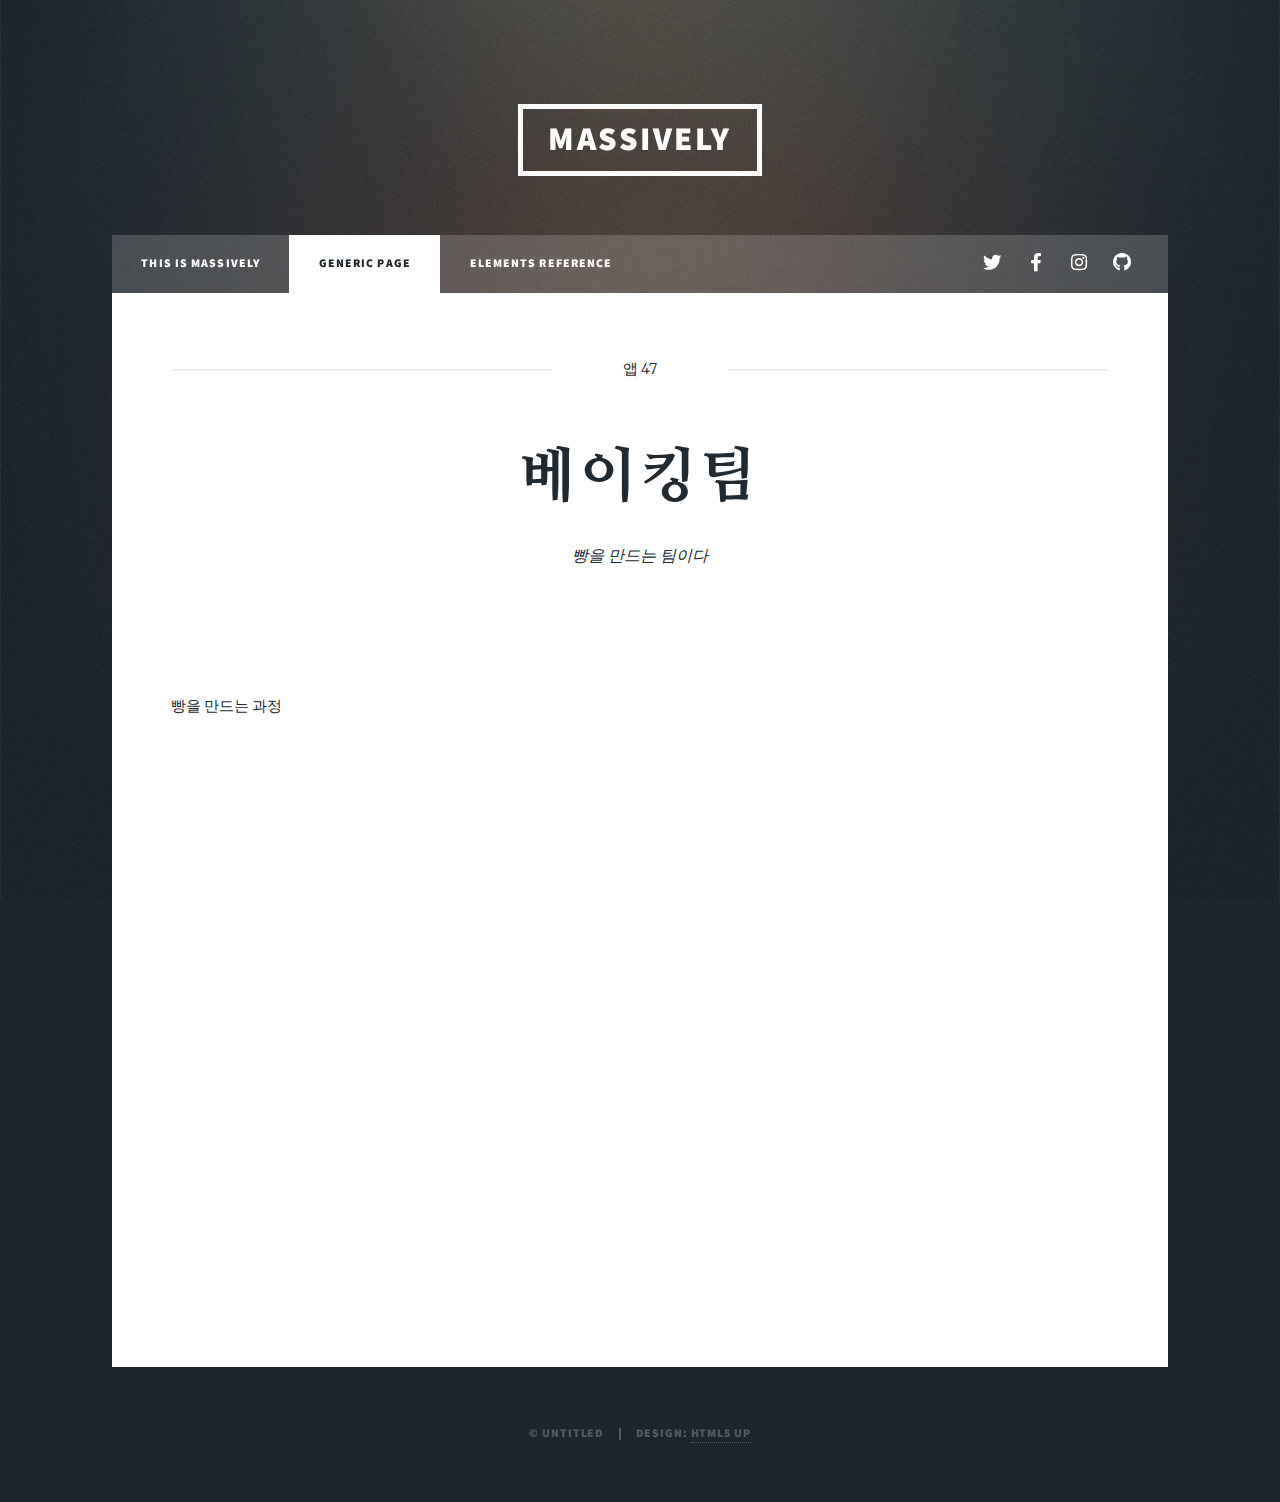
==== baking.html @ ef915ee1 "Add files via upload" ====
<!DOCTYPE HTML>
<!--
	Massively by HTML5 UP
	html5up.net | @ajlkn
	Free for personal and commercial use under the CCA 3.0 license (html5up.net/license)
-->
<html>
	<head>
		<title>baking</title>
		<meta charset="utf-8" />
		<meta name="viewport" content="width=device-width, initial-scale=1, user-scalable=no" />
		<link rel="stylesheet" href="assets/css/main.css" />
		<link href="https://fonts.googleapis.com/css2?family=Nanum+Myeongjo:wght@700&display=swap" rel="stylesheet">
		<noscript><link rel="stylesheet" href="assets/css/noscript.css" /></noscript>
		<style>
			.NaNa{
			 font-family:'Nanum Myeongjo', serif;}
			}
		</style>
	</head>
	<body class="is-preload">

		<!-- Wrapper -->
			<div id="wrapper">

				<!-- Header -->
					<header id="header">
						<a href="index.html" class="logo">Massively</a>
					</header>

				<!-- Nav -->
					<nav id="nav">
						<ul class="links">
							<li><a href="index.html">This is Massively</a></li>
							<li class="active"><a href="generic.html">Generic Page</a></li>
							<li><a href="elements.html">Elements Reference</a></li>
						</ul>
						<ul class="icons">
							<li><a href="#" class="icon brands fa-twitter"><span class="label">Twitter</span></a></li>
							<li><a href="#" class="icon brands fa-facebook-f"><span class="label">Facebook</span></a></li>
							<li><a href="#" class="icon brands fa-instagram"><span class="label">Instagram</span></a></li>
							<li><a href="#" class="icon brands fa-github"><span class="label">GitHub</span></a></li>
						</ul>
					</nav>

				<!-- Main -->
					<div id="main">

						<!-- Post -->
							<section class="post">
								<header class="major">
									<span class="date">앱 47 </span>
                                     
									<h1 class="NaNa">베이킹팀</h1>
									<p>빵을 만드는 팀이다 </p>
								</header>
								<div class="image main"><img src="images/qpdlzld.jpg" alt="" /></div>
								
								<p>빵을 만드는 과정  </p>


							<div class="wrap" style="width: 100%">
							<div class="content" style="position: relative; padding-top: 56%; width: 100%">
							<p><iframe allow="accelerometer; autoplay; clipboard-write; encrypted-media; gyroscope; picture-in-picture" allowfullscreen="" frameborder="0" height="350vw" src="https://www.youtube.com/embed/q-JCT8o-8_4
							" style="position: absolute; top: 0px; left: 0px; width: 100%; height: 100%" width="100%"></iframe></p>
							</div>
							</div>
                             <p>


							</section>

					</div>

				

				<!-- Copyright -->
					<div id="copyright">
						<ul><li>&copy; Untitled</li><li>Design: <a href="https://html5up.net">HTML5 UP</a></li></ul>
					</div>

			</div>

		<!-- Scripts -->
			<script src="assets/js/jquery.min.js"></script>
			<script src="assets/js/jquery.scrollex.min.js"></script>
			<script src="assets/js/jquery.scrolly.min.js"></script>
			<script src="assets/js/browser.min.js"></script>
			<script src="assets/js/breakpoints.min.js"></script>
			<script src="assets/js/util.js"></script>
			<script src="assets/js/main.js"></script>

	</body>
</html>
---- assets/css/main.css ----
@import url(fontawesome-all.min.css);
@import url("https://fonts.googleapis.com/css?family=Merriweather:300,700,300italic,700italic|Source+Sans+Pro:900");

/*
	Massively by HTML5 UP
	html5up.net | @ajlkn
	Free for personal and commercial use under the CCA 3.0 license (html5up.net/license)
*/

html, body, div, span, applet, object,
iframe, h1, h2, h3, h4, h5, h6, p, blockquote,
pre, a, abbr, acronym, address, big, cite,
code, del, dfn, em, img, ins, kbd, q, s, samp,
small, strike, strong, sub, sup, tt, var, b,
u, i, center, dl, dt, dd, ol, ul, li, fieldset,
form, label, legend, table, caption, tbody,
tfoot, thead, tr, th, td, article, aside,
canvas, details, embed, figure, figcaption,
footer, header, hgroup, menu, nav, output, ruby,
section, summary, time, mark, audio, video {
	margin: 0;
	padding: 0;
	border: 0;
	font-size: 100%;
	font: inherit;
	vertical-align: baseline;}

article, aside, details, figcaption, figure,
footer, header, hgroup, menu, nav, section {
	display: block;}

body {
	line-height: 1;
}

ol, ul {
	list-style: none;
}

blockquote, q {
	quotes: none;
}

	blockquote:before, blockquote:after, q:before, q:after {
		content: '';
		content: none;
	}

table {
	border-collapse: collapse;
	border-spacing: 0;
}

body {
	-webkit-text-size-adjust: none;
}

mark {
	background-color: transparent;
	color: inherit;
}

input::-moz-focus-inner {
	border: 0;
	padding: 0;
}

input, select, textarea {
	-moz-appearance: none;
	-webkit-appearance: none;
	-ms-appearance: none;
	appearance: none;
}

/* Basic */

	@-ms-viewport {
		width: device-width;
	}

	body {
		-ms-overflow-style: scrollbar;
	}

	@media screen and (max-width: 480px) {

		html, body {
			min-width: 320px;
		}

	}

	html {
		box-sizing: border-box;
	}

	*, *:before, *:after {
		box-sizing: inherit;
	}

	body {
		background-color: #1e252d;
	}

		body.is-preload *, body.is-preload *:before, body.is-preload *:after {
			-moz-animation: none !important;
			-webkit-animation: none !important;
			-ms-animation: none !important;
			animation: none !important;
			-moz-transition: none !important;
			-webkit-transition: none !important;
			-ms-transition: none !important;
			transition: none !important;
		}

/* Type */

	html {
		font-size: 16pt;
	}

		@media screen and (max-width: 1680px) {

			html {
				font-size: 12pt;
			}

		}

		@media screen and (max-width: 1280px) {

			html {
				font-size: 11pt;
			}

		}

		@media screen and (max-width: 360px) {

			html {
				font-size: 10pt;
			}

		}

	body {
		color: #212931;
	}

	body, input, select, textarea {
		font-family: "Merriweather", Georgia, serif;
		font-weight: 300;
		font-size: 1rem;
		line-height: 2.375;
	}

	a {
		-moz-transition: color 0.2s ease-in-out, background-color 0.2s ease-in-out, border-color 0.2s ease-in-out, box-shadow 0.2s ease-in-out;
		-webkit-transition: color 0.2s ease-in-out, background-color 0.2s ease-in-out, border-color 0.2s ease-in-out, box-shadow 0.2s ease-in-out;
		-ms-transition: color 0.2s ease-in-out, background-color 0.2s ease-in-out, border-color 0.2s ease-in-out, box-shadow 0.2s ease-in-out;
		transition: color 0.2s ease-in-out, background-color 0.2s ease-in-out, border-color 0.2s ease-in-out, box-shadow 0.2s ease-in-out;
		border-bottom: dotted 1px;
		text-decoration: none;
	}

		a:hover {
			border-bottom-color: transparent;
		}

	strong, b {
		font-weight: 600;
	}

	em, i {
		font-style: italic;
	}

	p {
		text-align: justify;
		margin: 0 0 2rem 0;
	}

	h1, h2, h3, h4, h5, h6 {
		font-family: "Source Sans Pro", Helvetica, sans-serif;
		font-weight: 900;
		line-height: 1.5;
		letter-spacing: 0.075em;
		text-transform: uppercase;
		margin: 0 0 1rem 0;
	}

		h1 a, h2 a, h3 a, h4 a, h5 a, h6 a {
			border-bottom: 0;
			color: inherit;
			text-decoration: none;
		}

	h1 {
		font-size: 4rem;
		line-height: 1.1;
		margin: 0 0 2rem 0;
	}

	h2 {
		font-size: 1.75rem;
		line-height: 1.3;
		margin: 0 0 1.5rem 0;
	}

	h3 {
		font-size: 1.25rem;
		margin: 0 0 1.5rem 0;
	}

	h4 {
		font-size: 1rem;
	}

	h5 {
		font-size: 0.9rem;
	}

	h6 {
		font-size: 0.8rem;
	}

	sub {
		font-size: 0.8rem;
		position: relative;
		top: 0.5rem;
	}

	sup {
		font-size: 0.8rem;
		position: relative;
		top: -0.5rem;
	}

	blockquote {
		border-left: solid 4px;
		font-style: italic;
		margin: 0 0 2rem 0;
		padding: 0.5rem 0 0.5rem 2rem;
	}

	code {
		border: solid 2px;
		font-family: "Courier New", monospace;
		font-size: 0.9rem;
		margin: 0 0.25rem;
		padding: 0.25rem 0.65rem;
	}

	pre {
		-webkit-overflow-scrolling: touch;
		font-family: "Courier New", monospace;
		font-size: 0.9rem;
		margin: 0 0 2rem 0;
	}

		pre code {
			display: block;
			line-height: 1.75;
			padding: 1rem 1.5rem;
			overflow-x: auto;
		}

	hr {
		border: 0;
		border-bottom: solid 2px;
		margin: 3rem 0;
	}

		hr.major {
			margin: 5rem 0;
		}

	.align-left {
		text-align: left;
	}

	.align-center {
		text-align: center;
	}

	.align-right {
		text-align: right;
	}

	input, select, textarea {
		color: #212931;
	}

	a {
		color: #212931;
		border-bottom-color: rgba(33, 41, 49, 0.5);
	}

		a:hover {
			border-bottom-color: transparent;
			color: #18bfef !important;
		}

	strong, b {
		color: #212931;
	}

	h1, h2, h3, h4, h5, h6 {
		color: #212931;
	}

	blockquote {
		border-left-color: #eeeeee;
	}

	code {
		background: rgba(220, 220, 220, 0.25);
		border-color: #eeeeee;
	}

	hr {
		border-bottom-color: #eeeeee;
	}

/* Row */

	.row {
		display: flex;
		flex-wrap: wrap;
		box-sizing: border-box;
		align-items: stretch;
	}

		.row > * {
			box-sizing: border-box;
		}

		.row.gtr-uniform > * > :last-child {
			margin-bottom: 0;
		}

		.row.aln-left {
			justify-content: flex-start;
		}

		.row.aln-center {
			justify-content: center;
		}

		.row.aln-right {
			justify-content: flex-end;
		}

		.row.aln-top {
			align-items: flex-start;
		}

		.row.aln-middle {
			align-items: center;
		}

		.row.aln-bottom {
			align-items: flex-end;
		}

		.row > .imp {
			order: -1;
		}

		.row > .col-1 {
			width: 8.33333%;
		}

		.row > .off-1 {
			margin-left: 8.33333%;
		}

		.row > .col-2 {
			width: 16.66667%;
		}

		.row > .off-2 {
			margin-left: 16.66667%;
		}

		.row > .col-3 {
			width: 25%;
		}

		.row > .off-3 {
			margin-left: 25%;
		}

		.row > .col-4 {
			width: 33.33333%;
		}

		.row > .off-4 {
			margin-left: 33.33333%;
		}

		.row > .col-5 {
			width: 41.66667%;
		}

		.row > .off-5 {
			margin-left: 41.66667%;
		}

		.row > .col-6 {
			width: 50%;
		}

		.row > .off-6 {
			margin-left: 50%;
		}

		.row > .col-7 {
			width: 58.33333%;
		}

		.row > .off-7 {
			margin-left: 58.33333%;
		}

		.row > .col-8 {
			width: 66.66667%;
		}

		.row > .off-8 {
			margin-left: 66.66667%;
		}

		.row > .col-9 {
			width: 75%;
		}

		.row > .off-9 {
			margin-left: 75%;
		}

		.row > .col-10 {
			width: 83.33333%;
		}

		.row > .off-10 {
			margin-left: 83.33333%;
		}

		.row > .col-11 {
			width: 91.66667%;
		}

		.row > .off-11 {
			margin-left: 91.66667%;
		}

		.row > .col-12 {
			width: 100%;
		}

		.row > .off-12 {
			margin-left: 100%;
		}

		.row.gtr-0 {
			margin-top: 0;
			margin-left: 0rem;
		}

			.row.gtr-0 > * {
				padding: 0 0 0 0rem;
			}

			.row.gtr-0.gtr-uniform {
				margin-top: 0rem;
			}

				.row.gtr-0.gtr-uniform > * {
					padding-top: 0rem;
				}

		.row.gtr-25 {
			margin-top: 0;
			margin-left: -0.375rem;
		}

			.row.gtr-25 > * {
				padding: 0 0 0 0.375rem;
			}

			.row.gtr-25.gtr-uniform {
				margin-top: -0.375rem;
			}

				.row.gtr-25.gtr-uniform > * {
					padding-top: 0.375rem;
				}

		.row.gtr-50 {
			margin-top: 0;
			margin-left: -0.75rem;
		}

			.row.gtr-50 > * {
				padding: 0 0 0 0.75rem;
			}

			.row.gtr-50.gtr-uniform {
				margin-top: -0.75rem;
			}

				.row.gtr-50.gtr-uniform > * {
					padding-top: 0.75rem;
				}

		.row {
			margin-top: 0;
			margin-left: -1.5rem;
		}

			.row > * {
				padding: 0 0 0 1.5rem;
			}

			.row.gtr-uniform {
				margin-top: -1.5rem;
			}

				.row.gtr-uniform > * {
					padding-top: 1.5rem;
				}

		.row.gtr-150 {
			margin-top: 0;
			margin-left: -2.25rem;
		}

			.row.gtr-150 > * {
				padding: 0 0 0 2.25rem;
			}

			.row.gtr-150.gtr-uniform {
				margin-top: -2.25rem;
			}

				.row.gtr-150.gtr-uniform > * {
					padding-top: 2.25rem;
				}

		.row.gtr-200 {
			margin-top: 0;
			margin-left: -3rem;
		}

			.row.gtr-200 > * {
				padding: 0 0 0 3rem;
			}

			.row.gtr-200.gtr-uniform {
				margin-top: -3rem;
			}

				.row.gtr-200.gtr-uniform > * {
					padding-top: 3rem;
				}

		@media screen and (max-width: 1680px) {

			.row {
				display: flex;
				flex-wrap: wrap;
				box-sizing: border-box;
				align-items: stretch;
			}

				.row > * {
					box-sizing: border-box;
				}

				.row.gtr-uniform > * > :last-child {
					margin-bottom: 0;
				}

				.row.aln-left {
					justify-content: flex-start;
				}

				.row.aln-center {
					justify-content: center;
				}

				.row.aln-right {
					justify-content: flex-end;
				}

				.row.aln-top {
					align-items: flex-start;
				}

				.row.aln-middle {
					align-items: center;
				}

				.row.aln-bottom {
					align-items: flex-end;
				}

				.row > .imp-xlarge {
					order: -1;
				}

				.row > .col-1-xlarge {
					width: 8.33333%;
				}

				.row > .off-1-xlarge {
					margin-left: 8.33333%;
				}

				.row > .col-2-xlarge {
					width: 16.66667%;
				}

				.row > .off-2-xlarge {
					margin-left: 16.66667%;
				}

				.row > .col-3-xlarge {
					width: 25%;
				}

				.row > .off-3-xlarge {
					margin-left: 25%;
				}

				.row > .col-4-xlarge {
					width: 33.33333%;
				}

				.row > .off-4-xlarge {
					margin-left: 33.33333%;
				}

				.row > .col-5-xlarge {
					width: 41.66667%;
				}

				.row > .off-5-xlarge {
					margin-left: 41.66667%;
				}

				.row > .col-6-xlarge {
					width: 50%;
				}

				.row > .off-6-xlarge {
					margin-left: 50%;
				}

				.row > .col-7-xlarge {
					width: 58.33333%;
				}

				.row > .off-7-xlarge {
					margin-left: 58.33333%;
				}

				.row > .col-8-xlarge {
					width: 66.66667%;
				}

				.row > .off-8-xlarge {
					margin-left: 66.66667%;
				}

				.row > .col-9-xlarge {
					width: 75%;
				}

				.row > .off-9-xlarge {
					margin-left: 75%;
				}

				.row > .col-10-xlarge {
					width: 83.33333%;
				}

				.row > .off-10-xlarge {
					margin-left: 83.33333%;
				}

				.row > .col-11-xlarge {
					width: 91.66667%;
				}

				.row > .off-11-xlarge {
					margin-left: 91.66667%;
				}

				.row > .col-12-xlarge {
					width: 100%;
				}

				.row > .off-12-xlarge {
					margin-left: 100%;
				}

				.row.gtr-0 {
					margin-top: 0;
					margin-left: 0rem;
				}

					.row.gtr-0 > * {
						padding: 0 0 0 0rem;
					}

					.row.gtr-0.gtr-uniform {
						margin-top: 0rem;
					}

						.row.gtr-0.gtr-uniform > * {
							padding-top: 0rem;
						}

				.row.gtr-25 {
					margin-top: 0;
					margin-left: -0.375rem;
				}

					.row.gtr-25 > * {
						padding: 0 0 0 0.375rem;
					}

					.row.gtr-25.gtr-uniform {
						margin-top: -0.375rem;
					}

						.row.gtr-25.gtr-uniform > * {
							padding-top: 0.375rem;
						}

				.row.gtr-50 {
					margin-top: 0;
					margin-left: -0.75rem;
				}

					.row.gtr-50 > * {
						padding: 0 0 0 0.75rem;
					}

					.row.gtr-50.gtr-uniform {
						margin-top: -0.75rem;
					}

						.row.gtr-50.gtr-uniform > * {
							padding-top: 0.75rem;
						}

				.row {
					margin-top: 0;
					margin-left: -1.5rem;
				}

					.row > * {
						padding: 0 0 0 1.5rem;
					}

					.row.gtr-uniform {
						margin-top: -1.5rem;
					}

						.row.gtr-uniform > * {
							padding-top: 1.5rem;
						}

				.row.gtr-150 {
					margin-top: 0;
					margin-left: -2.25rem;
				}

					.row.gtr-150 > * {
						padding: 0 0 0 2.25rem;
					}

					.row.gtr-150.gtr-uniform {
						margin-top: -2.25rem;
					}

						.row.gtr-150.gtr-uniform > * {
							padding-top: 2.25rem;
						}

				.row.gtr-200 {
					margin-top: 0;
					margin-left: -3rem;
				}

					.row.gtr-200 > * {
						padding: 0 0 0 3rem;
					}

					.row.gtr-200.gtr-uniform {
						margin-top: -3rem;
					}

						.row.gtr-200.gtr-uniform > * {
							padding-top: 3rem;
						}

		}

		@media screen and (max-width: 1280px) {

			.row {
				display: flex;
				flex-wrap: wrap;
				box-sizing: border-box;
				align-items: stretch;
			}

				.row > * {
					box-sizing: border-box;
				}

				.row.gtr-uniform > * > :last-child {
					margin-bottom: 0;
				}

				.row.aln-left {
					justify-content: flex-start;
				}

				.row.aln-center {
					justify-content: center;
				}

				.row.aln-right {
					justify-content: flex-end;
				}

				.row.aln-top {
					align-items: flex-start;
				}

				.row.aln-middle {
					align-items: center;
				}

				.row.aln-bottom {
					align-items: flex-end;
				}

				.row > .imp-large {
					order: -1;
				}

				.row > .col-1-large {
					width: 8.33333%;
				}

				.row > .off-1-large {
					margin-left: 8.33333%;
				}

				.row > .col-2-large {
					width: 16.66667%;
				}

				.row > .off-2-large {
					margin-left: 16.66667%;
				}

				.row > .col-3-large {
					width: 25%;
				}

				.row > .off-3-large {
					margin-left: 25%;
				}

				.row > .col-4-large {
					width: 33.33333%;
				}

				.row > .off-4-large {
					margin-left: 33.33333%;
				}

				.row > .col-5-large {
					width: 41.66667%;
				}

				.row > .off-5-large {
					margin-left: 41.66667%;
				}

				.row > .col-6-large {
					width: 50%;
				}

				.row > .off-6-large {
					margin-left: 50%;
				}

				.row > .col-7-large {
					width: 58.33333%;
				}

				.row > .off-7-large {
					margin-left: 58.33333%;
				}

				.row > .col-8-large {
					width: 66.66667%;
				}

				.row > .off-8-large {
					margin-left: 66.66667%;
				}

				.row > .col-9-large {
					width: 75%;
				}

				.row > .off-9-large {
					margin-left: 75%;
				}

				.row > .col-10-large {
					width: 83.33333%;
				}

				.row > .off-10-large {
					margin-left: 83.33333%;
				}

				.row > .col-11-large {
					width: 91.66667%;
				}

				.row > .off-11-large {
					margin-left: 91.66667%;
				}

				.row > .col-12-large {
					width: 100%;
				}

				.row > .off-12-large {
					margin-left: 100%;
				}

				.row.gtr-0 {
					margin-top: 0;
					margin-left: 0rem;
				}

					.row.gtr-0 > * {
						padding: 0 0 0 0rem;
					}

					.row.gtr-0.gtr-uniform {
						margin-top: 0rem;
					}

						.row.gtr-0.gtr-uniform > * {
							padding-top: 0rem;
						}

				.row.gtr-25 {
					margin-top: 0;
					margin-left: -0.375rem;
				}

					.row.gtr-25 > * {
						padding: 0 0 0 0.375rem;
					}

					.row.gtr-25.gtr-uniform {
						margin-top: -0.375rem;
					}

						.row.gtr-25.gtr-uniform > * {
							padding-top: 0.375rem;
						}

				.row.gtr-50 {
					margin-top: 0;
					margin-left: -0.75rem;
				}

					.row.gtr-50 > * {
						padding: 0 0 0 0.75rem;
					}

					.row.gtr-50.gtr-uniform {
						margin-top: -0.75rem;
					}

						.row.gtr-50.gtr-uniform > * {
							padding-top: 0.75rem;
						}

				.row {
					margin-top: 0;
					margin-left: -1.5rem;
				}

					.row > * {
						padding: 0 0 0 1.5rem;
					}

					.row.gtr-uniform {
						margin-top: -1.5rem;
					}

						.row.gtr-uniform > * {
							padding-top: 1.5rem;
						}

				.row.gtr-150 {
					margin-top: 0;
					margin-left: -2.25rem;
				}

					.row.gtr-150 > * {
						padding: 0 0 0 2.25rem;
					}

					.row.gtr-150.gtr-uniform {
						margin-top: -2.25rem;
					}

						.row.gtr-150.gtr-uniform > * {
							padding-top: 2.25rem;
						}

				.row.gtr-200 {
					margin-top: 0;
					margin-left: -3rem;
				}

					.row.gtr-200 > * {
						padding: 0 0 0 3rem;
					}

					.row.gtr-200.gtr-uniform {
						margin-top: -3rem;
					}

						.row.gtr-200.gtr-uniform > * {
							padding-top: 3rem;
						}

		}

		@media screen and (max-width: 980px) {

			.row {
				display: flex;
				flex-wrap: wrap;
				box-sizing: border-box;
				align-items: stretch;
			}

				.row > * {
					box-sizing: border-box;
				}

				.row.gtr-uniform > * > :last-child {
					margin-bottom: 0;
				}

				.row.aln-left {
					justify-content: flex-start;
				}

				.row.aln-center {
					justify-content: center;
				}

				.row.aln-right {
					justify-content: flex-end;
				}

				.row.aln-top {
					align-items: flex-start;
				}

				.row.aln-middle {
					align-items: center;
				}

				.row.aln-bottom {
					align-items: flex-end;
				}

				.row > .imp-medium {
					order: -1;
				}

				.row > .col-1-medium {
					width: 8.33333%;
				}

				.row > .off-1-medium {
					margin-left: 8.33333%;
				}

				.row > .col-2-medium {
					width: 16.66667%;
				}

				.row > .off-2-medium {
					margin-left: 16.66667%;
				}

				.row > .col-3-medium {
					width: 25%;
				}

				.row > .off-3-medium {
					margin-left: 25%;
				}

				.row > .col-4-medium {
					width: 33.33333%;
				}

				.row > .off-4-medium {
					margin-left: 33.33333%;
				}

				.row > .col-5-medium {
					width: 41.66667%;
				}

				.row > .off-5-medium {
					margin-left: 41.66667%;
				}

				.row > .col-6-medium {
					width: 50%;
				}

				.row > .off-6-medium {
					margin-left: 50%;
				}

				.row > .col-7-medium {
					width: 58.33333%;
				}

				.row > .off-7-medium {
					margin-left: 58.33333%;
				}

				.row > .col-8-medium {
					width: 66.66667%;
				}

				.row > .off-8-medium {
					margin-left: 66.66667%;
				}

				.row > .col-9-medium {
					width: 75%;
				}

				.row > .off-9-medium {
					margin-left: 75%;
				}

				.row > .col-10-medium {
					width: 83.33333%;
				}

				.row > .off-10-medium {
					margin-left: 83.33333%;
				}

				.row > .col-11-medium {
					width: 91.66667%;
				}

				.row > .off-11-medium {
					margin-left: 91.66667%;
				}

				.row > .col-12-medium {
					width: 100%;
				}

				.row > .off-12-medium {
					margin-left: 100%;
				}

				.row.gtr-0 {
					margin-top: 0;
					margin-left: 0rem;
				}

					.row.gtr-0 > * {
						padding: 0 0 0 0rem;
					}

					.row.gtr-0.gtr-uniform {
						margin-top: 0rem;
					}

						.row.gtr-0.gtr-uniform > * {
							padding-top: 0rem;
						}

				.row.gtr-25 {
					margin-top: 0;
					margin-left: -0.375rem;
				}

					.row.gtr-25 > * {
						padding: 0 0 0 0.375rem;
					}

					.row.gtr-25.gtr-uniform {
						margin-top: -0.375rem;
					}

						.row.gtr-25.gtr-uniform > * {
							padding-top: 0.375rem;
						}

				.row.gtr-50 {
					margin-top: 0;
					margin-left: -0.75rem;
				}

					.row.gtr-50 > * {
						padding: 0 0 0 0.75rem;
					}

					.row.gtr-50.gtr-uniform {
						margin-top: -0.75rem;
					}

						.row.gtr-50.gtr-uniform > * {
							padding-top: 0.75rem;
						}

				.row {
					margin-top: 0;
					margin-left: -1.5rem;
				}

					.row > * {
						padding: 0 0 0 1.5rem;
					}

					.row.gtr-uniform {
						margin-top: -1.5rem;
					}

						.row.gtr-uniform > * {
							padding-top: 1.5rem;
						}

				.row.gtr-150 {
					margin-top: 0;
					margin-left: -2.25rem;
				}

					.row.gtr-150 > * {
						padding: 0 0 0 2.25rem;
					}

					.row.gtr-150.gtr-uniform {
						margin-top: -2.25rem;
					}

						.row.gtr-150.gtr-uniform > * {
							padding-top: 2.25rem;
						}

				.row.gtr-200 {
					margin-top: 0;
					margin-left: -3rem;
				}

					.row.gtr-200 > * {
						padding: 0 0 0 3rem;
					}

					.row.gtr-200.gtr-uniform {
						margin-top: -3rem;
					}

						.row.gtr-200.gtr-uniform > * {
							padding-top: 3rem;
						}

		}

		@media screen and (max-width: 736px) {

			.row {
				display: flex;
				flex-wrap: wrap;
				box-sizing: border-box;
				align-items: stretch;
			}

				.row > * {
					box-sizing: border-box;
				}

				.row.gtr-uniform > * > :last-child {
					margin-bottom: 0;
				}

				.row.aln-left {
					justify-content: flex-start;
				}

				.row.aln-center {
					justify-content: center;
				}

				.row.aln-right {
					justify-content: flex-end;
				}

				.row.aln-top {
					align-items: flex-start;
				}

				.row.aln-middle {
					align-items: center;
				}

				.row.aln-bottom {
					align-items: flex-end;
				}

				.row > .imp-small {
					order: -1;
				}

				.row > .col-1-small {
					width: 8.33333%;
				}

				.row > .off-1-small {
					margin-left: 8.33333%;
				}

				.row > .col-2-small {
					width: 16.66667%;
				}

				.row > .off-2-small {
					margin-left: 16.66667%;
				}

				.row > .col-3-small {
					width: 25%;
				}

				.row > .off-3-small {
					margin-left: 25%;
				}

				.row > .col-4-small {
					width: 33.33333%;
				}

				.row > .off-4-small {
					margin-left: 33.33333%;
				}

				.row > .col-5-small {
					width: 41.66667%;
				}

				.row > .off-5-small {
					margin-left: 41.66667%;
				}

				.row > .col-6-small {
					width: 50%;
				}

				.row > .off-6-small {
					margin-left: 50%;
				}

				.row > .col-7-small {
					width: 58.33333%;
				}

				.row > .off-7-small {
					margin-left: 58.33333%;
				}

				.row > .col-8-small {
					width: 66.66667%;
				}

				.row > .off-8-small {
					margin-left: 66.66667%;
				}

				.row > .col-9-small {
					width: 75%;
				}

				.row > .off-9-small {
					margin-left: 75%;
				}

				.row > .col-10-small {
					width: 83.33333%;
				}

				.row > .off-10-small {
					margin-left: 83.33333%;
				}

				.row > .col-11-small {
					width: 91.66667%;
				}

				.row > .off-11-small {
					margin-left: 91.66667%;
				}

				.row > .col-12-small {
					width: 100%;
				}

				.row > .off-12-small {
					margin-left: 100%;
				}

				.row.gtr-0 {
					margin-top: 0;
					margin-left: 0rem;
				}

					.row.gtr-0 > * {
						padding: 0 0 0 0rem;
					}

					.row.gtr-0.gtr-uniform {
						margin-top: 0rem;
					}

						.row.gtr-0.gtr-uniform > * {
							padding-top: 0rem;
						}

				.row.gtr-25 {
					margin-top: 0;
					margin-left: -0.375rem;
				}

					.row.gtr-25 > * {
						padding: 0 0 0 0.375rem;
					}

					.row.gtr-25.gtr-uniform {
						margin-top: -0.375rem;
					}

						.row.gtr-25.gtr-uniform > * {
							padding-top: 0.375rem;
						}

				.row.gtr-50 {
					margin-top: 0;
					margin-left: -0.75rem;
				}

					.row.gtr-50 > * {
						padding: 0 0 0 0.75rem;
					}

					.row.gtr-50.gtr-uniform {
						margin-top: -0.75rem;
					}

						.row.gtr-50.gtr-uniform > * {
							padding-top: 0.75rem;
						}

				.row {
					margin-top: 0;
					margin-left: -1.5rem;
				}

					.row > * {
						padding: 0 0 0 1.5rem;
					}

					.row.gtr-uniform {
						margin-top: -1.5rem;
					}

						.row.gtr-uniform > * {
							padding-top: 1.5rem;
						}

				.row.gtr-150 {
					margin-top: 0;
					margin-left: -2.25rem;
				}

					.row.gtr-150 > * {
						padding: 0 0 0 2.25rem;
					}

					.row.gtr-150.gtr-uniform {
						margin-top: -2.25rem;
					}

						.row.gtr-150.gtr-uniform > * {
							padding-top: 2.25rem;
						}

				.row.gtr-200 {
					margin-top: 0;
					margin-left: -3rem;
				}

					.row.gtr-200 > * {
						padding: 0 0 0 3rem;
					}

					.row.gtr-200.gtr-uniform {
						margin-top: -3rem;
					}

						.row.gtr-200.gtr-uniform > * {
							padding-top: 3rem;
						}

		}

		@media screen and (max-width: 480px) {

			.row {
				display: flex;
				flex-wrap: wrap;
				box-sizing: border-box;
				align-items: stretch;
			}

				.row > * {
					box-sizing: border-box;
				}

				.row.gtr-uniform > * > :last-child {
					margin-bottom: 0;
				}

				.row.aln-left {
					justify-content: flex-start;
				}

				.row.aln-center {
					justify-content: center;
				}

				.row.aln-right {
					justify-content: flex-end;
				}

				.row.aln-top {
					align-items: flex-start;
				}

				.row.aln-middle {
					align-items: center;
				}

				.row.aln-bottom {
					align-items: flex-end;
				}

				.row > .imp-xsmall {
					order: -1;
				}

				.row > .col-1-xsmall {
					width: 8.33333%;
				}

				.row > .off-1-xsmall {
					margin-left: 8.33333%;
				}

				.row > .col-2-xsmall {
					width: 16.66667%;
				}

				.row > .off-2-xsmall {
					margin-left: 16.66667%;
				}

				.row > .col-3-xsmall {
					width: 25%;
				}

				.row > .off-3-xsmall {
					margin-left: 25%;
				}

				.row > .col-4-xsmall {
					width: 33.33333%;
				}

				.row > .off-4-xsmall {
					margin-left: 33.33333%;
				}

				.row > .col-5-xsmall {
					width: 41.66667%;
				}

				.row > .off-5-xsmall {
					margin-left: 41.66667%;
				}

				.row > .col-6-xsmall {
					width: 50%;
				}

				.row > .off-6-xsmall {
					margin-left: 50%;
				}

				.row > .col-7-xsmall {
					width: 58.33333%;
				}

				.row > .off-7-xsmall {
					margin-left: 58.33333%;
				}

				.row > .col-8-xsmall {
					width: 66.66667%;
				}

				.row > .off-8-xsmall {
					margin-left: 66.66667%;
				}

				.row > .col-9-xsmall {
					width: 75%;
				}

				.row > .off-9-xsmall {
					margin-left: 75%;
				}

				.row > .col-10-xsmall {
					width: 83.33333%;
				}

				.row > .off-10-xsmall {
					margin-left: 83.33333%;
				}

				.row > .col-11-xsmall {
					width: 91.66667%;
				}

				.row > .off-11-xsmall {
					margin-left: 91.66667%;
				}

				.row > .col-12-xsmall {
					width: 100%;
				}

				.row > .off-12-xsmall {
					margin-left: 100%;
				}

				.row.gtr-0 {
					margin-top: 0;
					margin-left: 0rem;
				}

					.row.gtr-0 > * {
						padding: 0 0 0 0rem;
					}

					.row.gtr-0.gtr-uniform {
						margin-top: 0rem;
					}

						.row.gtr-0.gtr-uniform > * {
							padding-top: 0rem;
						}

				.row.gtr-25 {
					margin-top: 0;
					margin-left: -0.375rem;
				}

					.row.gtr-25 > * {
						padding: 0 0 0 0.375rem;
					}

					.row.gtr-25.gtr-uniform {
						margin-top: -0.375rem;
					}

						.row.gtr-25.gtr-uniform > * {
							padding-top: 0.375rem;
						}

				.row.gtr-50 {
					margin-top: 0;
					margin-left: -0.75rem;
				}

					.row.gtr-50 > * {
						padding: 0 0 0 0.75rem;
					}

					.row.gtr-50.gtr-uniform {
						margin-top: -0.75rem;
					}

						.row.gtr-50.gtr-uniform > * {
							padding-top: 0.75rem;
						}

				.row {
					margin-top: 0;
					margin-left: -1.5rem;
				}

					.row > * {
						padding: 0 0 0 1.5rem;
					}

					.row.gtr-uniform {
						margin-top: -1.5rem;
					}

						.row.gtr-uniform > * {
							padding-top: 1.5rem;
						}

				.row.gtr-150 {
					margin-top: 0;
					margin-left: -2.25rem;
				}

					.row.gtr-150 > * {
						padding: 0 0 0 2.25rem;
					}

					.row.gtr-150.gtr-uniform {
						margin-top: -2.25rem;
					}

						.row.gtr-150.gtr-uniform > * {
							padding-top: 2.25rem;
						}

				.row.gtr-200 {
					margin-top: 0;
					margin-left: -3rem;
				}

					.row.gtr-200 > * {
						padding: 0 0 0 3rem;
					}

					.row.gtr-200.gtr-uniform {
						margin-top: -3rem;
					}

						.row.gtr-200.gtr-uniform > * {
							padding-top: 3rem;
						}

		}

		@media screen and (max-width: 360px) {

			.row {
				display: flex;
				flex-wrap: wrap;
				box-sizing: border-box;
				align-items: stretch;
			}

				.row > * {
					box-sizing: border-box;
				}

				.row.gtr-uniform > * > :last-child {
					margin-bottom: 0;
				}

				.row.aln-left {
					justify-content: flex-start;
				}

				.row.aln-center {
					justify-content: center;
				}

				.row.aln-right {
					justify-content: flex-end;
				}

				.row.aln-top {
					align-items: flex-start;
				}

				.row.aln-middle {
					align-items: center;
				}

				.row.aln-bottom {
					align-items: flex-end;
				}

				.row > .imp-xxsmall {
					order: -1;
				}

				.row > .col-1-xxsmall {
					width: 8.33333%;
				}

				.row > .off-1-xxsmall {
					margin-left: 8.33333%;
				}

				.row > .col-2-xxsmall {
					width: 16.66667%;
				}

				.row > .off-2-xxsmall {
					margin-left: 16.66667%;
				}

				.row > .col-3-xxsmall {
					width: 25%;
				}

				.row > .off-3-xxsmall {
					margin-left: 25%;
				}

				.row > .col-4-xxsmall {
					width: 33.33333%;
				}

				.row > .off-4-xxsmall {
					margin-left: 33.33333%;
				}

				.row > .col-5-xxsmall {
					width: 41.66667%;
				}

				.row > .off-5-xxsmall {
					margin-left: 41.66667%;
				}

				.row > .col-6-xxsmall {
					width: 50%;
				}

				.row > .off-6-xxsmall {
					margin-left: 50%;
				}

				.row > .col-7-xxsmall {
					width: 58.33333%;
				}

				.row > .off-7-xxsmall {
					margin-left: 58.33333%;
				}

				.row > .col-8-xxsmall {
					width: 66.66667%;
				}

				.row > .off-8-xxsmall {
					margin-left: 66.66667%;
				}

				.row > .col-9-xxsmall {
					width: 75%;
				}

				.row > .off-9-xxsmall {
					margin-left: 75%;
				}

				.row > .col-10-xxsmall {
					width: 83.33333%;
				}

				.row > .off-10-xxsmall {
					margin-left: 83.33333%;
				}

				.row > .col-11-xxsmall {
					width: 91.66667%;
				}

				.row > .off-11-xxsmall {
					margin-left: 91.66667%;
				}

				.row > .col-12-xxsmall {
					width: 100%;
				}

				.row > .off-12-xxsmall {
					margin-left: 100%;
				}

				.row.gtr-0 {
					margin-top: 0;
					margin-left: 0rem;
				}

					.row.gtr-0 > * {
						padding: 0 0 0 0rem;
					}

					.row.gtr-0.gtr-uniform {
						margin-top: 0rem;
					}

						.row.gtr-0.gtr-uniform > * {
							padding-top: 0rem;
						}

				.row.gtr-25 {
					margin-top: 0;
					margin-left: -0.375rem;
				}

					.row.gtr-25 > * {
						padding: 0 0 0 0.375rem;
					}

					.row.gtr-25.gtr-uniform {
						margin-top: -0.375rem;
					}

						.row.gtr-25.gtr-uniform > * {
							padding-top: 0.375rem;
						}

				.row.gtr-50 {
					margin-top: 0;
					margin-left: -0.75rem;
				}

					.row.gtr-50 > * {
						padding: 0 0 0 0.75rem;
					}

					.row.gtr-50.gtr-uniform {
						margin-top: -0.75rem;
					}

						.row.gtr-50.gtr-uniform > * {
							padding-top: 0.75rem;
						}

				.row {
					margin-top: 0;
					margin-left: -1.5rem;
				}

					.row > * {
						padding: 0 0 0 1.5rem;
					}

					.row.gtr-uniform {
						margin-top: -1.5rem;
					}

						.row.gtr-uniform > * {
							padding-top: 1.5rem;
						}

				.row.gtr-150 {
					margin-top: 0;
					margin-left: -2.25rem;
				}

					.row.gtr-150 > * {
						padding: 0 0 0 2.25rem;
					}

					.row.gtr-150.gtr-uniform {
						margin-top: -2.25rem;
					}

						.row.gtr-150.gtr-uniform > * {
							padding-top: 2.25rem;
						}

				.row.gtr-200 {
					margin-top: 0;
					margin-left: -3rem;
				}

					.row.gtr-200 > * {
						padding: 0 0 0 3rem;
					}

					.row.gtr-200.gtr-uniform {
						margin-top: -3rem;
					}

						.row.gtr-200.gtr-uniform > * {
							padding-top: 3rem;
						}

		}

/* Box */

	.box {
		border: solid 2px;
		margin-bottom: 2rem;
		padding: 1.5rem;
	}

		.box > :last-child,
		.box > :last-child > :last-child,
		.box > :last-child > :last-child > :last-child {
			margin-bottom: 0;
		}

		.box.alt {
			border: 0;
			border-radius: 0;
			padding: 0;
		}

	.box {
		border-color: #eeeeee;
	}

/* Button */

	input[type="submit"],
	input[type="reset"],
	input[type="button"],
	button,
	.button {
		-moz-appearance: none;
		-webkit-appearance: none;
		-ms-appearance: none;
		appearance: none;
		-moz-transition: background-color 0.2s ease-in-out, box-shadow 0.2s ease-in-out, color 0.2s ease-in-out;
		-webkit-transition: background-color 0.2s ease-in-out, box-shadow 0.2s ease-in-out, color 0.2s ease-in-out;
		-ms-transition: background-color 0.2s ease-in-out, box-shadow 0.2s ease-in-out, color 0.2s ease-in-out;
		transition: background-color 0.2s ease-in-out, box-shadow 0.2s ease-in-out, color 0.2s ease-in-out;
		border: 0;
		border-radius: 0;
		cursor: pointer;
		display: inline-block;
		font-family: "Source Sans Pro", Helvetica, sans-serif;
		font-size: 0.8rem;
		font-weight: 900;
		letter-spacing: 0.075em;
		height: 3rem;
		line-height: 3rem;
		padding: 0 2rem;
		text-align: center;
		text-decoration: none;
		text-transform: uppercase;
		white-space: nowrap;
	}

		input[type="submit"].icon:before,
		input[type="reset"].icon:before,
		input[type="button"].icon:before,
		button.icon:before,
		.button.icon:before {
			margin-right: 0.5rem;
		}

		input[type="submit"].icon.solo,
		input[type="reset"].icon.solo,
		input[type="button"].icon.solo,
		button.icon.solo,
		.button.icon.solo {
			position: relative;
			width: 4rem;
			height: 4rem;
			line-height: 4rem;
			border-radius: 4rem;
			text-indent: 4rem;
			overflow: hidden;
			padding: 0;
			white-space: nowrap;
		}

			input[type="submit"].icon.solo:before,
			input[type="reset"].icon.solo:before,
			input[type="button"].icon.solo:before,
			button.icon.solo:before,
			.button.icon.solo:before {
				position: absolute;
				display: block;
				top: 0;
				left: 0;
				width: inherit;
				height: inherit;
				line-height: inherit;
				font-size: 1.25rem;
				margin-right: 0;
				text-align: center;
				text-indent: 0;
			}

		input[type="submit"].fit,
		input[type="reset"].fit,
		input[type="button"].fit,
		button.fit,
		.button.fit {
			width: 100%;
		}

		input[type="submit"].small,
		input[type="reset"].small,
		input[type="button"].small,
		button.small,
		.button.small {
			font-size: 0.7rem;
			height: 2.5rem;
			line-height: 2.5rem;
			padding: 0 1.5rem;
		}

		input[type="submit"].large,
		input[type="reset"].large,
		input[type="button"].large,
		button.large,
		.button.large {
			font-size: 0.9rem;
			height: 3.5rem;
			line-height: 3.5rem;
			padding: 0 2.75rem;
		}

		@media screen and (max-width: 980px) {

			input[type="submit"],
			input[type="reset"],
			input[type="button"],
			button,
			.button {
				font-size: 0.9rem;
				height: 3.25rem;
				line-height: 3.25rem;
			}

				input[type="submit"].large,
				input[type="reset"].large,
				input[type="button"].large,
				button.large,
				.button.large {
					font-size: 1rem;
					height: 3.75rem;
					line-height: 3.75rem;
				}

		}

		input[type="submit"].disabled, input[type="submit"]:disabled,
		input[type="reset"].disabled,
		input[type="reset"]:disabled,
		input[type="button"].disabled,
		input[type="button"]:disabled,
		button.disabled,
		button:disabled,
		.button.disabled,
		.button:disabled {
			pointer-events: none;
			opacity: 0.25;
		}

	input[type="submit"],
	input[type="reset"],
	input[type="button"],
	button,
	.button {
		background-color: transparent;
		box-shadow: inset 0 0 0 2px #212931;
		color: #212931 !important;
	}

		input[type="submit"]:hover,
		input[type="reset"]:hover,
		input[type="button"]:hover,
		button:hover,
		.button:hover {
			box-shadow: inset 0 0 0 2px #18bfef;
			color: #18bfef !important;
		}

		input[type="submit"].primary,
		input[type="reset"].primary,
		input[type="button"].primary,
		button.primary,
		.button.primary {
			background-color: #212931;
			box-shadow: none;
			color: #ffffff !important;
		}

			input[type="submit"].primary:hover,
			input[type="reset"].primary:hover,
			input[type="button"].primary:hover,
			button.primary:hover,
			.button.primary:hover {
				background-color: #18bfef;
			}

/* Form */

	form {
		margin: 0 0 2rem 0;
	}

		form > :last-child {
			margin-bottom: 0;
		}

		form > .fields {
			display: -moz-flex;
			display: -webkit-flex;
			display: -ms-flex;
			display: flex;
			-moz-flex-wrap: wrap;
			-webkit-flex-wrap: wrap;
			-ms-flex-wrap: wrap;
			flex-wrap: wrap;
			width: calc(100% + 3rem);
			margin: -1.5rem 0 2rem -1.5rem;
		}

			form > .fields > .field {
				-moz-flex-grow: 0;
				-webkit-flex-grow: 0;
				-ms-flex-grow: 0;
				flex-grow: 0;
				-moz-flex-shrink: 0;
				-webkit-flex-shrink: 0;
				-ms-flex-shrink: 0;
				flex-shrink: 0;
				padding: 1.5rem 0 0 1.5rem;
				width: calc(100% - 1.5rem);
			}

				form > .fields > .field.half {
					width: calc(50% - 0.75rem);
				}

				form > .fields > .field.third {
					width: calc(100%/3 - 0.5rem);
				}

				form > .fields > .field.quarter {
					width: calc(25% - 0.375rem);
				}

		@media screen and (max-width: 480px) {

			form > .fields {
				width: calc(100% + 3rem);
				margin: -1.5rem 0 2rem -1.5rem;
			}

				form > .fields > .field {
					padding: 1.5rem 0 0 1.5rem;
					width: calc(100% - 1.5rem);
				}

					form > .fields > .field.half {
						width: calc(100% - 1.5rem);
					}

					form > .fields > .field.third {
						width: calc(100% - 1.5rem);
					}

					form > .fields > .field.quarter {
						width: calc(100% - 1.5rem);
					}

		}

	label {
		display: block;
		font-family: "Source Sans Pro", Helvetica, sans-serif;
		font-weight: 900;
		line-height: 1.5;
		letter-spacing: 0.075em;
		font-size: 0.8rem;
		text-transform: uppercase;
		margin: 0 0 0.75rem 0;
	}

		@media screen and (max-width: 980px) {

			label {
				font-size: 0.9rem;
			}

		}

	input[type="text"],
	input[type="password"],
	input[type="email"],
	select,
	textarea {
		-moz-appearance: none;
		-webkit-appearance: none;
		-ms-appearance: none;
		appearance: none;
		background: transparent;
		border-radius: 0;
		border: solid 2px;
		color: inherit;
		display: block;
		outline: 0;
		padding: 0 1rem;
		text-decoration: none;
		width: 100%;
	}

		input[type="text"]:invalid,
		input[type="password"]:invalid,
		input[type="email"]:invalid,
		select:invalid,
		textarea:invalid {
			box-shadow: none;
		}

	select {
		background-size: 1.25rem;
		background-repeat: no-repeat;
		background-position: calc(100% - 1rem) center;
		height: 3rem;
		padding-right: 3rem;
		text-overflow: ellipsis;
	}

		select:focus::-ms-value {
			background-color: transparent;
		}

		select::-ms-expand {
			display: none;
		}

	input[type="text"],
	input[type="password"],
	input[type="email"],
	select {
		height: 3rem;
	}

	textarea {
		padding: 0.75rem 1rem;
	}

	input[type="checkbox"],
	input[type="radio"] {
		-moz-appearance: none;
		-webkit-appearance: none;
		-ms-appearance: none;
		appearance: none;
		display: block;
		float: left;
		margin-right: -2rem;
		opacity: 0;
		width: 1rem;
		z-index: -1;
	}

		input[type="checkbox"] + label,
		input[type="radio"] + label {
			text-decoration: none;
			cursor: pointer;
			display: inline-block;
			font-size: 1rem;
			letter-spacing: 0;
			font-family: "Merriweather", Georgia, serif;
			text-transform: none;
			font-weight: 300;
			padding-left: 2.8rem;
			padding-right: 1rem;
			position: relative;
		}

			input[type="checkbox"] + label:before,
			input[type="radio"] + label:before {
				-moz-osx-font-smoothing: grayscale;
				-webkit-font-smoothing: antialiased;
				display: inline-block;
				font-style: normal;
				font-variant: normal;
				text-rendering: auto;
				line-height: 1;
				text-transform: none !important;
				font-family: 'Font Awesome 5 Free';
				font-weight: 900;
			}

			input[type="checkbox"] + label:before,
			input[type="radio"] + label:before {
				border-radius: 0;
				border: solid 2px;
				content: '';
				display: inline-block;
				font-size: 0.8rem;
				height: 1.8rem;
				left: 0;
				line-height: 1.65rem;
				position: absolute;
				text-align: center;
				top: -0.125rem;
				width: 1.8rem;
			}

		input[type="checkbox"]:checked + label:before,
		input[type="radio"]:checked + label:before {
			content: '\f00c';
		}

	input[type="checkbox"] + label:before {
		border-radius: 0;
	}

	input[type="radio"] + label:before {
		border-radius: 100%;
	}

	::-webkit-input-placeholder {
		opacity: 1.0;
	}

	:-moz-placeholder {
		opacity: 1.0;
	}

	::-moz-placeholder {
		opacity: 1.0;
	}

	:-ms-input-placeholder {
		opacity: 1.0;
	}

	label {
		color: #212931;
	}

	input[type="text"],
	input[type="password"],
	input[type="email"],
	select,
	textarea {
		border-color: #eeeeee;
	}

		input[type="text"]:focus,
		input[type="password"]:focus,
		input[type="email"]:focus,
		select:focus,
		textarea:focus {
			border-color: #18bfef;
		}

	select {
		background-image: url("data:image/svg+xml;charset=utf8,%3Csvg xmlns='http://www.w3.org/2000/svg' width='40' height='40' preserveAspectRatio='none' viewBox='0 0 40 40'%3E%3Cpath d='M9.4,12.3l10.4,10.4l10.4-10.4c0.2-0.2,0.5-0.4,0.9-0.4c0.3,0,0.6,0.1,0.9,0.4l3.3,3.3c0.2,0.2,0.4,0.5,0.4,0.9 c0,0.4-0.1,0.6-0.4,0.9L20.7,31.9c-0.2,0.2-0.5,0.4-0.9,0.4c-0.3,0-0.6-0.1-0.9-0.4L4.3,17.3c-0.2-0.2-0.4-0.5-0.4-0.9 c0-0.4,0.1-0.6,0.4-0.9l3.3-3.3c0.2-0.2,0.5-0.4,0.9-0.4S9.1,12.1,9.4,12.3z' fill='%23eeeeee' /%3E%3C/svg%3E");
	}

		select option {
			background-color: #ffffff;
			color: #212931;
		}

	.select-wrapper:before {
		color: #eeeeee;
	}

	input[type="checkbox"] + label,
	input[type="radio"] + label {
		color: #212931;
	}

		input[type="checkbox"] + label:before,
		input[type="radio"] + label:before {
			border-color: #eeeeee;
		}

	input[type="checkbox"]:checked + label:before,
	input[type="radio"]:checked + label:before {
		background-color: #212931;
		border-color: #212931;
		color: #ffffff;
	}

	input[type="checkbox"]:focus + label:before,
	input[type="radio"]:focus + label:before {
		border-color: #18bfef;
	}

	::-webkit-input-placeholder {
		color: #909498 !important;
	}

	:-moz-placeholder {
		color: #909498 !important;
	}

	::-moz-placeholder {
		color: #909498 !important;
	}

	:-ms-input-placeholder {
		color: #909498 !important;
	}

	.formerize-placeholder {
		color: #909498 !important;
	}

/* Icon */

	.icon {
		text-decoration: none;
		border-bottom: none;
		position: relative;
	}

		.icon:before {
			-moz-osx-font-smoothing: grayscale;
			-webkit-font-smoothing: antialiased;
			display: inline-block;
			font-style: normal;
			font-variant: normal;
			text-rendering: auto;
			line-height: 1;
			text-transform: none !important;
			font-family: 'Font Awesome 5 Free';
			font-weight: 400;
		}

		.icon > .label {
			display: none;
		}

		.icon:before {
			line-height: inherit;
		}

		.icon.solid:before {
			font-weight: 900;
		}

		.icon.brands:before {
			font-family: 'Font Awesome 5 Brands';
		}

/* Image */

	.image {
		border: 0;
		display: inline-block;
		position: relative;
	}

		.image img {
			display: block;
		}

		.image.left, .image.right {
			max-width: 40%;
		}

			.image.left img, .image.right img {
				width: 100%;
			}

		.image.left {
			float: left;
			margin: 0 2rem 2rem 0;
			top: 0.75rem;
		}

		.image.right {
			float: right;
			margin: 0 0 2rem 2rem;
			top: 0.75rem;
		}

		.image.fit {
			display: block;
			margin: 2.5rem 0;
			width: 100%;
		}

			.image.fit:first-child {
				margin-top: 0;
			}

			.image.fit img {
				width: 100%;
			}

		.image.main {
			display: block;
			margin: 4rem 0;
			width: 100%;
		}

			.image.main:first-child {
				margin-top: 0;
			}

			.image.main img {
				width: 100%;
			}

		@media screen and (max-width: 736px) {

			.image.fit {
				margin: 2rem 0;
			}

			.image.main {
				margin: 2rem 0;
			}

		}

	a.image {
		overflow: hidden;
	}

		a.image img {
			-moz-transition: -moz-transform 0.2s ease-out;
			-webkit-transition: -webkit-transform 0.2s ease-out;
			-ms-transition: -ms-transform 0.2s ease-out;
			transition: transform 0.2s ease-out;
		}

		a.image:hover img {
			-moz-transform: scale(1.05);
			-webkit-transform: scale(1.05);
			-ms-transform: scale(1.05);
			transform: scale(1.05);
		}

/* Actions */

	ul.actions {
		display: -moz-flex;
		display: -webkit-flex;
		display: -ms-flex;
		display: flex;
		cursor: default;
		list-style: none;
		margin-left: -1rem;
		padding-left: 0;
	}

		ul.actions li {
			padding: 0 0 0 1rem;
			vertical-align: middle;
		}

		ul.actions.special {
			-moz-justify-content: center;
			-webkit-justify-content: center;
			-ms-justify-content: center;
			justify-content: center;
			width: 100%;
			margin-left: 0;
		}

			ul.actions.special li:first-child {
				padding-left: 0;
			}

		ul.actions.stacked {
			-moz-flex-direction: column;
			-webkit-flex-direction: column;
			-ms-flex-direction: column;
			flex-direction: column;
			margin-left: 0;
		}

			ul.actions.stacked li {
				padding: 1.3rem 0 0 0;
			}

				ul.actions.stacked li:first-child {
					padding-top: 0;
				}

		ul.actions.fit {
			width: calc(100% + 1rem);
		}

			ul.actions.fit li {
				-moz-flex-grow: 1;
				-webkit-flex-grow: 1;
				-ms-flex-grow: 1;
				flex-grow: 1;
				-moz-flex-shrink: 1;
				-webkit-flex-shrink: 1;
				-ms-flex-shrink: 1;
				flex-shrink: 1;
				width: 100%;
			}

				ul.actions.fit li > * {
					width: 100%;
				}

			ul.actions.fit.stacked {
				width: 100%;
			}

		@media screen and (max-width: 480px) {

			ul.actions:not(.fixed) {
				-moz-flex-direction: column;
				-webkit-flex-direction: column;
				-ms-flex-direction: column;
				flex-direction: column;
				margin-left: 0;
				width: 100% !important;
			}

				ul.actions:not(.fixed) li {
					-moz-flex-grow: 1;
					-webkit-flex-grow: 1;
					-ms-flex-grow: 1;
					flex-grow: 1;
					-moz-flex-shrink: 1;
					-webkit-flex-shrink: 1;
					-ms-flex-shrink: 1;
					flex-shrink: 1;
					padding: 1rem 0 0 0;
					text-align: center;
					width: 100%;
				}

					ul.actions:not(.fixed) li > * {
						width: 100%;
					}

					ul.actions:not(.fixed) li:first-child {
						padding-top: 0;
					}

					ul.actions:not(.fixed) li input[type="submit"],
					ul.actions:not(.fixed) li input[type="reset"],
					ul.actions:not(.fixed) li input[type="button"],
					ul.actions:not(.fixed) li button,
					ul.actions:not(.fixed) li .button {
						width: 100%;
					}

						ul.actions:not(.fixed) li input[type="submit"].icon:before,
						ul.actions:not(.fixed) li input[type="reset"].icon:before,
						ul.actions:not(.fixed) li input[type="button"].icon:before,
						ul.actions:not(.fixed) li button.icon:before,
						ul.actions:not(.fixed) li .button.icon:before {
							margin-left: -0.5rem;
						}

		}

/* Icons */

	ul.icons {
		cursor: default;
		list-style: none;
		padding-left: 0;
	}

		ul.icons li {
			display: inline-block;
			padding: 0 0.5rem 0 0;
			vertical-align: middle;
		}

			ul.icons li:last-child {
				padding-right: 0;
			}

			ul.icons li .icon:before {
				width: 2.25rem;
				height: 2.25rem;
				line-height: 2.25rem;
				display: inline-block;
				text-align: center;
				border-radius: 100%;
				font-size: 1.25rem;
			}

		ul.icons.alt li .icon:before {
			-moz-transition: color 0.2s ease-in-out, background-color 0.2s ease-in-out, border-color 0.2s ease-in-out, box-shadow 0.2s ease-in-out;
			-webkit-transition: color 0.2s ease-in-out, background-color 0.2s ease-in-out, border-color 0.2s ease-in-out, box-shadow 0.2s ease-in-out;
			-ms-transition: color 0.2s ease-in-out, background-color 0.2s ease-in-out, border-color 0.2s ease-in-out, box-shadow 0.2s ease-in-out;
			transition: color 0.2s ease-in-out, background-color 0.2s ease-in-out, border-color 0.2s ease-in-out, box-shadow 0.2s ease-in-out;
			font-size: 1rem;
		}

/* List */

	ol {
		list-style: decimal;
		margin: 0 0 2rem 0;
		padding-left: 1.25rem;
	}

		ol li {
			padding-left: 0.25rem;
		}

	ul {
		list-style: disc;
		margin: 0 0 2rem 0;
		padding-left: 1rem;
	}

		ul li {
			padding-left: 0.5rem;
		}

		ul.divided {
			list-style: none;
			padding-left: 0;
		}

			ul.divided li {
				border-top: solid 1px;
				padding: 0.5rem 0;
			}

				ul.divided li:first-child {
					border-top: 0;
					padding-top: 0;
				}

	dl {
		margin: 0 0 2rem 0;
	}

		dl dt {
			display: block;
			font-weight: 600;
			margin: 0 0 1rem 0;
		}

		dl dd {
			margin-left: 2rem;
		}

	ul.divided li {
		border-top-color: #eeeeee;
	}

	ul.icons li a.icon:hover:before {
		color: #18bfef;
	}

	ul.icons.alt li .icon:before {
		box-shadow: inset 0 0 0 2px #eeeeee;
	}

	ul.icons.alt li a.icon:hover:before {
		box-shadow: inset 0 0 0 2px #18bfef;
	}

/* Section/Article */

	section.special, article.special {
		text-align: center;
	}

	header {
		cursor: default;
	}

		header > .date {
			display: block;
			font-size: 0.8rem;
			height: 1;
			margin: 0 0 1rem 0;
			position: relative;
		}

		header > p {
			font-style: italic;
		}

		header > h1 + p {
			font-size: 1.1rem;
			margin-top: -0.5rem;
			line-height: 2;
		}

		header > h2 + p {
			font-size: 1rem;
			margin-top: -0.75rem;
		}

		header > h3 + p {
			font-size: 0.9rem;
			margin-top: -0.75rem;
		}

		header > h4 + p {
			font-size: 0.8rem;
			margin-top: -0.75rem;
		}

		header.major {
			margin: 0 0 4rem 0;
			text-align: center;
		}

			header.major > :last-child {
				margin-bottom: 0;
			}

			header.major > p {
				margin-top: 0;
				text-align: center;
			}

			header.major > .date {
				font-size: 1rem;
				margin: 0 0 4rem 0;
			}

				header.major > .date:before, header.major > .date:after {
					content: '';
					display: block;
					position: absolute;
					top: 50%;
					width: calc(50% - 6rem);
					border-top: solid 2px;
				}

				header.major > .date:before {
					left: 0;
				}

				header.major > .date:after {
					right: 0;
				}

		@media screen and (max-width: 980px) {

			header br {
				display: none;
			}

		}

		@media screen and (max-width: 736px) {

			header.major {
				margin: 0 0 2rem 0;
			}

		}

	header.major .date:before, header.major .date:after {
		border-top-color: #eeeeee;
	}

/* Table */

	.table-wrapper {
		-webkit-overflow-scrolling: touch;
		overflow-x: auto;
	}

	table {
		margin: 0 0 2rem 0;
		width: 100%;
	}

		table tbody tr {
			border: solid 1px;
			border-left: 0;
			border-right: 0;
		}

		table td {
			padding: 0.75rem 0.75rem;
		}

		table th {
			font-family: "Source Sans Pro", Helvetica, sans-serif;
			font-size: 0.8rem;
			font-weight: 900;
			letter-spacing: 0.075em;
			line-height: 1.5;
			padding: 0 0.75rem 0.75rem 0.75rem;
			text-align: left;
			text-transform: uppercase;
		}

			@media screen and (max-width: 980px) {

				table th {
					font-size: 0.9rem;
				}

			}

		table thead {
			border-bottom: solid 2px;
		}

		table tfoot {
			border-top: solid 2px;
		}

		table.alt {
			border-collapse: separate;
		}

			table.alt tbody tr td {
				border: solid 1px;
				border-left-width: 0;
				border-top-width: 0;
			}

				table.alt tbody tr td:first-child {
					border-left-width: 1px;
				}

			table.alt tbody tr:first-child td {
				border-top-width: 1px;
			}

			table.alt thead {
				border-bottom: 0;
			}

			table.alt tfoot {
				border-top: 0;
			}

	table tbody tr {
		border-color: #eeeeee;
	}

		table tbody tr:nth-child(2n + 1) {
			background-color: rgba(220, 220, 220, 0.25);
		}

	table th {
		color: #212931;
	}

	table thead {
		border-bottom-color: #eeeeee;
	}

	table tfoot {
		border-top-color: #eeeeee;
	}

	table.alt tbody tr td {
		border-color: #eeeeee;
	}

/* Pagination */

	.pagination {
		display: -moz-inline-flex;
		display: -webkit-inline-flex;
		display: -ms-inline-flex;
		display: inline-flex;
		-moz-user-select: none;
		-webkit-user-select: none;
		-ms-user-select: none;
		user-select: none;
		cursor: default;
		list-style: none;
		margin: 0 0 2rem 2px;
		padding: 0;
	}

		.pagination a, .pagination span {
			-moz-transition: background-color 0.2s ease-in-out, border-color 0.2s ease-in-out, box-shadow 0.2s ease-in-out, color 0.2s ease-in-out;
			-webkit-transition: background-color 0.2s ease-in-out, border-color 0.2s ease-in-out, box-shadow 0.2s ease-in-out, color 0.2s ease-in-out;
			-ms-transition: background-color 0.2s ease-in-out, border-color 0.2s ease-in-out, box-shadow 0.2s ease-in-out, color 0.2s ease-in-out;
			transition: background-color 0.2s ease-in-out, border-color 0.2s ease-in-out, box-shadow 0.2s ease-in-out, color 0.2s ease-in-out;
			border: solid 2px;
			display: inline-block;
			font-family: "Source Sans Pro", Helvetica, sans-serif;
			font-size: 0.8rem;
			font-weight: 900;
			height: 3rem;
			letter-spacing: 0.075em;
			line-height: calc(3rem - 4px);
			margin-left: -2px;
			min-width: 3rem;
			position: relative;
			text-align: center;
			text-decoration: none;
			text-transform: uppercase;
		}

		.pagination .next, .pagination .previous {
			text-decoration: none;
			padding: 0 1.75rem;
		}

			.pagination .next:before, .pagination .previous:before {
				-moz-osx-font-smoothing: grayscale;
				-webkit-font-smoothing: antialiased;
				display: inline-block;
				font-style: normal;
				font-variant: normal;
				text-rendering: auto;
				line-height: 1;
				text-transform: none !important;
				font-family: 'Font Awesome 5 Free';
				font-weight: 900;
			}

			.pagination .next:before, .pagination .previous:before {
				display: inline-block;
				color: inherit !important;
				line-height: inherit;
			}

		.pagination .previous:before {
			content: '\f104';
			margin-right: 0.9375em;
		}

		.pagination .next:before {
			content: '\f105';
			float: right;
			margin-left: 0.9375em;
		}

		@media screen and (max-width: 980px) {

			.pagination a, .pagination span {
				font-size: 0.9rem;
			}

		}

		@media screen and (max-width: 480px) {

			.pagination .page, .pagination .extra {
				display: none;
			}

		}

	.pagination a, .pagination span {
		border-color: #eeeeee;
	}

	.pagination a {
		color: #212931 !important;
	}

		.pagination a:hover {
			color: #18bfef !important;
			border-color: #18bfef;
			z-index: 1;
		}

			.pagination a:hover + a,
			.pagination a:hover + span {
				border-left-color: #18bfef;
			}

		.pagination a.active {
			background-color: #eeeeee;
		}

	.pagination span {
		color: #eeeeee;
	}

/* Wrapper */

	#wrapper {
		-moz-transition: opacity 0.5s ease;
		-webkit-transition: opacity 0.5s ease;
		-ms-transition: opacity 0.5s ease;
		transition: opacity 0.5s ease;
		position: relative;
		z-index: 1;
		overflow: hidden;
	}

		#wrapper > .bg {
			position: absolute;
			top: 0;
			left: 0;
			width: 100%;
			height: 100%;
			background-color: #212931;
			background-image: url("../../images/overlay.png"), linear-gradient(0deg, rgba(0, 0, 0, 0.1), rgba(0, 0, 0, 0.1)), url("../../images/bg.jpg");
			background-size: auto,								auto,														100% auto;
			background-position: center,								center,														top center;
			background-repeat: repeat,								no-repeat,													no-repeat;
			background-attachment: scroll,								scroll,														scroll;
			z-index: -1;
		}

			#wrapper > .bg.fixed {
				position: fixed;
				width: 100vw;
				height: 100vh;
			}

		#wrapper.fade-in:before {
			pointer-events: none;
			-moz-transition: opacity 1s ease-in-out;
			-webkit-transition: opacity 1s ease-in-out;
			-ms-transition: opacity 1s ease-in-out;
			transition: opacity 1s ease-in-out;
			-moz-transition-delay: 0.75s;
			-webkit-transition-delay: 0.75s;
			-ms-transition-delay: 0.75s;
			transition-delay: 0.75s;
			background: #1e252d;
			content: '';
			display: block;
			height: 100%;
			left: 0;
			opacity: 0;
			position: fixed;
			top: 0;
			width: 100%;
		}

		body.is-preload #wrapper.fade-in:before {
			opacity: 1;
		}

		@media screen and (orientation: portrait) {

			#wrapper > .bg {
				background-size: auto,								auto,														auto 175%;
			}

		}

/* Intro */

	#intro {
		color: #ffffff;
		padding: 8rem 4rem 6rem 4rem ;
		-moz-align-items: center;
		-webkit-align-items: center;
		-ms-align-items: center;
		align-items: center;
		display: -moz-flex;
		display: -webkit-flex;
		display: -ms-flex;
		display: flex;
		-moz-flex-direction: column;
		-webkit-flex-direction: column;
		-ms-flex-direction: column;
		flex-direction: column;
		-moz-justify-content: -moz-flex-end;
		-webkit-justify-content: -webkit-flex-end;
		-ms-justify-content: -ms-flex-end;
		justify-content: flex-end;
		-moz-transition: opacity 1s ease, -moz-transform 1s ease;
		-webkit-transition: opacity 1s ease, -webkit-transform 1s ease;
		-ms-transition: opacity 1s ease, -ms-transform 1s ease;
		transition: opacity 1s ease, transform 1s ease;
		position: relative;
		cursor: default;
		text-align: center;
		z-index: 1;
		min-height: 100vh;
	}

		#intro input, #intro select, #intro textarea {
			color: #ffffff;
		}

		#intro a {
			color: #ffffff;
			border-bottom-color: rgba(255, 255, 255, 0.5);
		}

			#intro a:hover {
				border-bottom-color: transparent;
				color: #18bfef !important;
			}

		#intro strong, #intro b {
			color: #ffffff;
		}

		#intro h1, #intro h2, #intro h3, #intro h4, #intro h5, #intro h6 {
			color: #ffffff;
		}

		#intro blockquote {
			border-left-color: #ffffff;
		}

		#intro code {
			background: rgba(255, 255, 255, 0.075);
			border-color: #ffffff;
		}

		#intro hr {
			border-bottom-color: #ffffff;
		}

		#intro input[type="submit"],
		#intro input[type="reset"],
		#intro input[type="button"],
		#intro button,
		#intro .button {
			background-color: transparent;
			box-shadow: inset 0 0 0 2px #ffffff;
			color: #ffffff !important;
		}

			#intro input[type="submit"]:hover,
			#intro input[type="reset"]:hover,
			#intro input[type="button"]:hover,
			#intro button:hover,
			#intro .button:hover {
				box-shadow: inset 0 0 0 2px #18bfef;
				color: #18bfef !important;
			}

			#intro input[type="submit"].primary,
			#intro input[type="reset"].primary,
			#intro input[type="button"].primary,
			#intro button.primary,
			#intro .button.primary {
				background-color: #ffffff;
				box-shadow: none;
				color: #1e252d !important;
			}

				#intro input[type="submit"].primary:hover,
				#intro input[type="reset"].primary:hover,
				#intro input[type="button"].primary:hover,
				#intro button.primary:hover,
				#intro .button.primary:hover {
					background-color: #18bfef;
				}

		#intro h1 {
			font-size: 5rem;
			line-height: 1;
		}

		#intro p {
			font-size: 1.25rem;
			font-style: italic;
			margin-top: -0.25rem;
			text-align: center;
		}

		#intro + #header {
			margin-top: -20rem;
		}

			#intro + #header .logo {
				-moz-transform: translateY(2rem);
				-webkit-transform: translateY(2rem);
				-ms-transform: translateY(2rem);
				transform: translateY(2rem);
				opacity: 0;
				visibility: hidden;
			}

		#intro.hidden {
			pointer-events: none;
			-moz-transform: translateY(2rem);
			-webkit-transform: translateY(2rem);
			-ms-transform: translateY(2rem);
			transform: translateY(2rem);
			-moz-transition: opacity 0.5s ease, -moz-transform 0.5s ease, visibility 0.5s;
			-webkit-transition: opacity 0.5s ease, -webkit-transform 0.5s ease, visibility 0.5s;
			-ms-transition: opacity 0.5s ease, -ms-transform 0.5s ease, visibility 0.5s;
			transition: opacity 0.5s ease, transform 0.5s ease, visibility 0.5s;
			opacity: 0;
			visibility: hidden;
		}

			#intro.hidden + #header .logo {
				-moz-transform: translateY(0);
				-webkit-transform: translateY(0);
				-ms-transform: translateY(0);
				transform: translateY(0);
				opacity: 1;
				visibility: visible;
			}

		body.is-preload #intro {
			-moz-transform: translateY(2rem);
			-webkit-transform: translateY(2rem);
			-ms-transform: translateY(2rem);
			transform: translateY(2rem);
			opacity: 0;
		}

			body.is-preload #intro:not(.hidden) + #header + #nav {
				-moz-transform: translateY(4rem);
				-webkit-transform: translateY(4rem);
				-ms-transform: translateY(4rem);
				transform: translateY(4rem);
				opacity: 0;
			}

		@media screen and (max-width: 980px) {

			#intro {
				padding: 4rem 4rem 2rem 4rem ;
				min-height: 90vh;
			}

				#intro p br {
					display: none;
				}

				#intro + #header {
					margin-top: -14rem;
				}

		}

		@media screen and (max-width: 736px) {

			#intro {
				padding: 3rem 2rem 1rem 2rem ;
				min-height: 80vh;
			}

				#intro h1 {
					font-size: 3.25rem;
					line-height: 1.1;
					margin-bottom: 1rem;
				}

				#intro p {
					font-size: 1rem;
					margin-top: 0rem;
				}

				#intro .actions {
					display: none;
				}

		}

/* Header */

	#header {
		color: #ffffff;
		-moz-align-items: center;
		-webkit-align-items: center;
		-ms-align-items: center;
		align-items: center;
		display: -moz-flex;
		display: -webkit-flex;
		display: -ms-flex;
		display: flex;
		-moz-flex-direction: column;
		-webkit-flex-direction: column;
		-ms-flex-direction: column;
		flex-direction: column;
		-moz-justify-content: -moz-flex-end;
		-webkit-justify-content: -webkit-flex-end;
		-ms-justify-content: -ms-flex-end;
		justify-content: flex-end;
		pointer-events: none;
		-moz-user-select: none;
		-webkit-user-select: none;
		-ms-user-select: none;
		user-select: none;
		height: 20rem;
		padding-bottom: 8rem;
		position: relative;
		text-align: center;
		z-index: 2;
	}

		#header input, #header select, #header textarea {
			color: #ffffff;
		}

		#header a {
			color: #ffffff;
			border-bottom-color: rgba(255, 255, 255, 0.5);
		}

			#header a:hover {
				border-bottom-color: transparent;
				color: #18bfef !important;
			}

		#header strong, #header b {
			color: #ffffff;
		}

		#header h1, #header h2, #header h3, #header h4, #header h5, #header h6 {
			color: #ffffff;
		}

		#header blockquote {
			border-left-color: #ffffff;
		}

		#header code {
			background: rgba(255, 255, 255, 0.075);
			border-color: #ffffff;
		}

		#header hr {
			border-bottom-color: #ffffff;
		}

		#header .logo {
			-moz-transition: border-color 0.2s ease-in-out, color 0.2s ease-in-out, opacity 0.5s ease, -moz-transform 0.5s ease, visibility 0.5s;
			-webkit-transition: border-color 0.2s ease-in-out, color 0.2s ease-in-out, opacity 0.5s ease, -webkit-transform 0.5s ease, visibility 0.5s;
			-ms-transition: border-color 0.2s ease-in-out, color 0.2s ease-in-out, opacity 0.5s ease, -ms-transform 0.5s ease, visibility 0.5s;
			transition: border-color 0.2s ease-in-out, color 0.2s ease-in-out, opacity 0.5s ease, transform 0.5s ease, visibility 0.5s;
			pointer-events: auto;
			border-style: solid;
			border-color: #ffffff;
			border-width: 5px !important;
			font-family: "Source Sans Pro", Helvetica, sans-serif;
			font-size: 2.25rem;
			font-weight: 900;
			letter-spacing: 0.075em;
			line-height: 1;
			padding: 1rem 1.75rem;
			text-transform: uppercase;
			visibility: visible;
		}

			#header .logo:hover {
				border-color: #18bfef !important;
				color: #18bfef !important;
			}

		@media screen and (max-width: 980px) {

			#header {
				height: 14rem;
				padding-bottom: 4rem;
			}

		}

		@media screen and (max-width: 736px) {

			#header {
				padding-bottom: 3rem;
			}

				#header .logo {
					font-size: 1.75rem;
					border-width: 3px !important;
				}

		}

/* Nav */

	#nav {
		color: #ffffff;
		display: -moz-flex;
		display: -webkit-flex;
		display: -ms-flex;
		display: flex;
		-moz-transition: -moz-transform 1s ease, opacity 1s ease;
		-webkit-transition: -webkit-transform 1s ease, opacity 1s ease;
		-ms-transition: -ms-transform 1s ease, opacity 1s ease;
		transition: transform 1s ease, opacity 1s ease;
		background: rgba(255, 255, 255, 0.175);
		height: 4rem;
		line-height: 4rem;
		margin: -4rem auto 0 auto;
		overflow: hidden;
		padding: 0 2rem 0 0;
		position: relative;
		width: calc(100% - 4rem);
		max-width: 72rem;
		z-index: 2;
	}

		#nav ul.divided li {
			border-top-color: #ffffff;
		}

		#nav ul.icons li a.icon:hover:before {
			color: #18bfef;
		}

		#nav ul.icons.alt li .icon:before {
			box-shadow: inset 0 0 0 2px #ffffff;
		}

		#nav ul.icons.alt li a.icon:hover:before {
			box-shadow: inset 0 0 0 2px #18bfef;
		}

		#nav input, #nav select, #nav textarea {
			color: #ffffff;
		}

		#nav a {
			color: #ffffff;
			border-bottom-color: rgba(255, 255, 255, 0.5);
		}

			#nav a:hover {
				border-bottom-color: transparent;
				color: #18bfef !important;
			}

		#nav strong, #nav b {
			color: #ffffff;
		}

		#nav h1, #nav h2, #nav h3, #nav h4, #nav h5, #nav h6 {
			color: #ffffff;
		}

		#nav blockquote {
			border-left-color: #ffffff;
		}

		#nav code {
			background: rgba(255, 255, 255, 0.075);
			border-color: #ffffff;
		}

		#nav hr {
			border-bottom-color: #ffffff;
		}

		#nav ul.links {
			display: -moz-flex;
			display: -webkit-flex;
			display: -ms-flex;
			display: flex;
			-moz-flex-grow: 1;
			-webkit-flex-grow: 1;
			-ms-flex-grow: 1;
			flex-grow: 1;
			-moz-flex-shrink: 1;
			-webkit-flex-shrink: 1;
			-ms-flex-shrink: 1;
			flex-shrink: 1;
			font-family: "Source Sans Pro", Helvetica, sans-serif;
			font-weight: 900;
			letter-spacing: 0.075em;
			list-style: none;
			margin-bottom: 0;
			padding-left: 0;
			text-transform: uppercase;
		}

			#nav ul.links li {
				display: block;
				padding-left: 0;
			}

				#nav ul.links li a {
					-moz-transition: background-color 0.2s ease-in-out, color 0.2s ease-in-out;
					-webkit-transition: background-color 0.2s ease-in-out, color 0.2s ease-in-out;
					-ms-transition: background-color 0.2s ease-in-out, color 0.2s ease-in-out;
					transition: background-color 0.2s ease-in-out, color 0.2s ease-in-out;
					display: block;
					font-size: 0.8rem;
					outline: none;
					padding: 0 2rem;
				}

					#nav ul.links li a:hover {
						color: inherit !important;
						background-color: rgba(255, 255, 255, 0.1);
					}

				#nav ul.links li.active {
					background-color: #ffffff;
				}

					#nav ul.links li.active a {
						color: #1e252d;
					}

						#nav ul.links li.active a:hover {
							color: #18bfef !important;
						}

		#nav ul.icons {
			-moz-flex-grow: 0;
			-webkit-flex-grow: 0;
			-ms-flex-grow: 0;
			flex-grow: 0;
			-moz-flex-shrink: 0;
			-webkit-flex-shrink: 0;
			-ms-flex-shrink: 0;
			flex-shrink: 0;
			margin-bottom: 0;
		}

		@media screen and (max-width: 980px) {

			#nav {
				display: none;
			}

		}

/* Main */

	#main {
		background-color: #ffffff;
		position: relative;
		margin: 0 auto;
		width: calc(100% - 4rem);
		max-width: 72rem;
		z-index: 2;
	}

		#main > * {
			padding: 4rem 4rem 2rem 4rem ;
			border-top: solid 2px #eeeeee;
			margin: 0;
		}

			#main > *:first-child {
				border-top: 0;
			}

		#main > footer {
			text-align: center;
		}

		#main > .post {
			padding: 8rem 8rem 6rem 8rem ;
		}

			#main > .post header.major > .date {
				margin-top: -2rem;
			}

			#main > .post header.major > h1, #main > .post header.major h2 {
				font-size: 4rem;
				line-height: 1.1;
				margin: 0 0 2rem 0;
			}

			#main > .post.featured {
				text-align: center;
			}

			@media screen and (max-width: 1280px) {

				#main > .post {
					padding: 6rem 4rem 4rem 4rem ;
				}

			}

			@media screen and (max-width: 736px) {

				#main > .post {
					padding: 4rem 2rem 2rem 2rem ;
				}

					#main > .post header.major > .date {
						margin-top: -1rem;
						margin-bottom: 2rem;
					}

					#main > .post header.major > h1, #main > .post header.major h2 {
						font-size: 2.5rem;
						line-height: 1.2;
						margin: 0 0 1.5rem 0;
					}

			}

		#main > .posts {
			display: -moz-flex;
			display: -webkit-flex;
			display: -ms-flex;
			display: flex;
			-moz-flex-wrap: wrap;
			-webkit-flex-wrap: wrap;
			-ms-flex-wrap: wrap;
			flex-wrap: wrap;
			-moz-align-items: -moz-stretch;
			-webkit-align-items: -webkit-stretch;
			-ms-align-items: -ms-stretch;
			align-items: stretch;
			text-align: center;
			width: 100%;
			padding: 0;
		}

			#main > .posts > * {
				-moz-flex-shrink: 1;
				-webkit-flex-shrink: 1;
				-ms-flex-shrink: 1;
				flex-shrink: 1;
				-moz-flex-grow: 0;
				-webkit-flex-grow: 0;
				-ms-flex-grow: 0;
				flex-grow: 0;
			}

			#main > .posts > * {
				width: 50%;
			}

			#main > .posts > * {
				padding: 4rem;
				width: 50%;
			}

			#main > .posts > article {
				border-color: #eeeeee;
				border-left-width: 2px;
				border-style: solid;
				border-top-width: 2px;
				text-align: center;
			}

				#main > .posts > article > :last-child {
					margin-bottom: 0;
				}

				#main > .posts > article:nth-child(2n - 1) {
					border-left-width: 0;
				}

				#main > .posts > article:nth-child(-n + 2) {
					border-top-width: 0;
				}

			@media screen and (max-width: 980px) {

				#main > .posts > * {
					width: 50%;
				}

				#main > .posts > * {
					padding: 2.5rem;
					width: 50%;
				}

			}

			@media screen and (max-width: 736px) {

				#main > .posts > * {
					width: 100%;
				}

				#main > .posts > * {
					padding: 2rem;
					width: 100%;
				}

				#main > .posts > article:nth-child(2n - 1) {
					border-left-width: 2px;
				}

				#main > .posts > article:nth-child(-n + 2) {
					border-top-width: 2px;
				}

				#main > .posts > article:nth-child(n) {
					border-left-width: 0;
				}

				#main > .posts > article:nth-child(-n + 1) {
					border-top-width: 0;
				}

				#main > .posts > article .image {
					max-width: 25rem;
					margin-left: auto;
					margin-right: auto;
				}

			}

		@media screen and (max-width: 736px) {

			#main > * {
				padding: 2rem 2rem 0.1rem 2rem ;
			}

		}

		@media screen and (max-width: 480px) {

			#main {
				width: 100%;
			}

		}

/* Footer */

	#footer {
		color: #717981;
		display: -moz-flex;
		display: -webkit-flex;
		display: -ms-flex;
		display: flex;
		background-color: #f5f5f5;
		color: #909498;
		cursor: default;
		position: relative;
		margin: 0 auto;
		width: calc(100% - 4rem);
		max-width: 72rem;
		z-index: 2;
	}

		#footer input, #footer select, #footer textarea {
			color: #717981;
		}

		#footer a {
			color: #717981;
			border-bottom-color: rgba(113, 121, 129, 0.5);
		}

			#footer a:hover {
				border-bottom-color: transparent;
				color: #18bfef !important;
			}

		#footer strong, #footer b {
			color: #717981;
		}

		#footer h1, #footer h2, #footer h3, #footer h4, #footer h5, #footer h6 {
			color: #717981;
		}

		#footer blockquote {
			border-left-color: #e2e2e2;
		}

		#footer code {
			background: rgba(220, 220, 220, 0.5);
			border-color: #e2e2e2;
		}

		#footer hr {
			border-bottom-color: #e2e2e2;
		}

		#footer .box {
			border-color: #e2e2e2;
		}

		#footer input[type="submit"],
		#footer input[type="reset"],
		#footer input[type="button"],
		#footer button,
		#footer .button {
			background-color: transparent;
			box-shadow: inset 0 0 0 2px #717981;
			color: #717981 !important;
		}

			#footer input[type="submit"]:hover,
			#footer input[type="reset"]:hover,
			#footer input[type="button"]:hover,
			#footer button:hover,
			#footer .button:hover {
				box-shadow: inset 0 0 0 2px #18bfef;
				color: #18bfef !important;
			}

			#footer input[type="submit"].primary,
			#footer input[type="reset"].primary,
			#footer input[type="button"].primary,
			#footer button.primary,
			#footer .button.primary {
				background-color: #717981;
				box-shadow: none;
				color: #f5f5f5 !important;
			}

				#footer input[type="submit"].primary:hover,
				#footer input[type="reset"].primary:hover,
				#footer input[type="button"].primary:hover,
				#footer button.primary:hover,
				#footer .button.primary:hover {
					background-color: #18bfef;
				}

		#footer label {
			color: #717981;
		}

		#footer input[type="text"],
		#footer input[type="password"],
		#footer input[type="email"],
		#footer select,
		#footer textarea {
			border-color: #e2e2e2;
		}

			#footer input[type="text"]:focus,
			#footer input[type="password"]:focus,
			#footer input[type="email"]:focus,
			#footer select:focus,
			#footer textarea:focus {
				border-color: #18bfef;
			}

		#footer select {
			background-image: url("data:image/svg+xml;charset=utf8,%3Csvg xmlns='http://www.w3.org/2000/svg' width='40' height='40' preserveAspectRatio='none' viewBox='0 0 40 40'%3E%3Cpath d='M9.4,12.3l10.4,10.4l10.4-10.4c0.2-0.2,0.5-0.4,0.9-0.4c0.3,0,0.6,0.1,0.9,0.4l3.3,3.3c0.2,0.2,0.4,0.5,0.4,0.9 c0,0.4-0.1,0.6-0.4,0.9L20.7,31.9c-0.2,0.2-0.5,0.4-0.9,0.4c-0.3,0-0.6-0.1-0.9-0.4L4.3,17.3c-0.2-0.2-0.4-0.5-0.4-0.9 c0-0.4,0.1-0.6,0.4-0.9l3.3-3.3c0.2-0.2,0.5-0.4,0.9-0.4S9.1,12.1,9.4,12.3z' fill='%23e2e2e2' /%3E%3C/svg%3E");
		}

			#footer select option {
				background-color: #f5f5f5;
				color: #717981;
			}

		#footer .select-wrapper:before {
			color: #e2e2e2;
		}

		#footer input[type="checkbox"] + label,
		#footer input[type="radio"] + label {
			color: #717981;
		}

			#footer input[type="checkbox"] + label:before,
			#footer input[type="radio"] + label:before {
				border-color: #e2e2e2;
			}

		#footer input[type="checkbox"]:checked + label:before,
		#footer input[type="radio"]:checked + label:before {
			background-color: #717981;
			border-color: #717981;
			color: #f5f5f5;
		}

		#footer input[type="checkbox"]:focus + label:before,
		#footer input[type="radio"]:focus + label:before {
			border-color: #18bfef;
		}

		#footer ::-webkit-input-placeholder {
			color: #b3b7bb !important;
		}

		#footer :-moz-placeholder {
			color: #b3b7bb !important;
		}

		#footer ::-moz-placeholder {
			color: #b3b7bb !important;
		}

		#footer :-ms-input-placeholder {
			color: #b3b7bb !important;
		}

		#footer .formerize-placeholder {
			color: #b3b7bb !important;
		}

		#footer ul.divided li {
			border-top-color: #e2e2e2;
		}

		#footer ul.icons li a.icon:hover:before {
			color: #18bfef;
		}

		#footer ul.icons.alt li .icon:before {
			box-shadow: inset 0 0 0 2px #e2e2e2;
		}

		#footer ul.icons.alt li a.icon:hover:before {
			box-shadow: inset 0 0 0 2px #18bfef;
		}

		#footer header.major .date:before, #footer header.major .date:after {
			border-top-color: #e2e2e2;
		}

		#footer table tbody tr {
			border-color: #e2e2e2;
		}

			#footer table tbody tr:nth-child(2n + 1) {
				background-color: rgba(220, 220, 220, 0.5);
			}

		#footer table th {
			color: #717981;
		}

		#footer table thead {
			border-bottom-color: #e2e2e2;
		}

		#footer table tfoot {
			border-top-color: #e2e2e2;
		}

		#footer table.alt tbody tr td {
			border-color: #e2e2e2;
		}

		#footer .pagination a, #footer .pagination span {
			border-color: #e2e2e2;
		}

		#footer .pagination a {
			color: #717981 !important;
		}

			#footer .pagination a:hover {
				color: #18bfef !important;
				border-color: #18bfef;
				z-index: 1;
			}

				#footer .pagination a:hover + a,
				#footer .pagination a:hover + span {
					border-left-color: #18bfef;
				}

			#footer .pagination a.active {
				background-color: #e2e2e2;
			}

		#footer .pagination span {
			color: #e2e2e2;
		}

		#footer > section {
			-moz-flex-basis: 50%;
			-webkit-flex-basis: 50%;
			-ms-flex-basis: 50%;
			flex-basis: 50%;
			-moz-flex-grow: 1;
			-webkit-flex-grow: 1;
			-ms-flex-grow: 1;
			flex-grow: 1;
			-moz-flex-shrink: 1;
			-webkit-flex-shrink: 1;
			-ms-flex-shrink: 1;
			flex-shrink: 1;
			padding: 4rem 4rem 2rem 4rem ;
			border-left: solid 2px #e2e2e2;
		}

			#footer > section:first-child {
				border-left: 0;
			}

			#footer > section.split {
				display: -moz-flex;
				display: -webkit-flex;
				display: -ms-flex;
				display: flex;
				-moz-flex-direction: column;
				-webkit-flex-direction: column;
				-ms-flex-direction: column;
				flex-direction: column;
				padding: 0;
			}

				#footer > section.split > section {
					padding: 3rem 4rem 1rem 4rem ;
					border-top: solid 2px #e2e2e2;
				}

					#footer > section.split > section:first-child {
						padding: 5rem 4rem 1rem 4rem ;
						border-top: 0;
					}

					#footer > section.split > section:last-child {
						padding: 3rem 4rem 3rem 4rem ;
					}

				#footer > section.split.contact > section {
					display: -moz-flex;
					display: -webkit-flex;
					display: -ms-flex;
					display: flex;
					-moz-align-items: center;
					-webkit-align-items: center;
					-ms-align-items: center;
					align-items: center;
					padding: 3.15rem 4rem;
				}

					#footer > section.split.contact > section > * {
						margin-bottom: 0;
					}

					#footer > section.split.contact > section > :first-child {
						-moz-flex-shrink: 0;
						-webkit-flex-shrink: 0;
						-ms-flex-shrink: 0;
						flex-shrink: 0;
						-moz-flex-grow: 0;
						-webkit-flex-grow: 0;
						-ms-flex-grow: 0;
						flex-grow: 0;
						width: 6rem;
					}

					#footer > section.split.contact > section > :last-child {
						-moz-flex-shrink: 1;
						-webkit-flex-shrink: 1;
						-ms-flex-shrink: 1;
						flex-shrink: 1;
						-moz-flex-grow: 1;
						-webkit-flex-grow: 1;
						-ms-flex-grow: 1;
						flex-grow: 1;
					}

					#footer > section.split.contact > section:first-child {
						padding: 4rem 4rem 3rem 4rem;
					}

					#footer > section.split.contact > section:last-child {
						padding: 3rem 4rem 4rem 4rem;
					}

					#footer > section.split.contact > section.alt {
						-moz-align-items: -moz-flex-start;
						-webkit-align-items: -webkit-flex-start;
						-ms-align-items: -ms-flex-start;
						align-items: flex-start;
					}

						#footer > section.split.contact > section.alt > :last-child {
							margin-top: -0.325rem;
						}

		#footer form label,
		#footer h3,
		#footer p {
			font-size: 0.8rem;
		}

		@media screen and (max-width: 980px) {

			#footer {
				display: block;
			}

				#footer > section {
					border-top: solid 2px #e2e2e2;
				}

					#footer > section:first-child {
						border-top: 0;
					}

					#footer > section.split > section {
						padding: 4rem 4rem 2rem 4rem ;
					}

						#footer > section.split > section:first-child {
							padding: 4rem 4rem 2rem 4rem ;
						}

						#footer > section.split > section:last-child {
							padding: 4rem 4rem 2rem 4rem ;
						}

					#footer > section.split.contact > section {
						padding: 4rem;
					}

						#footer > section.split.contact > section:first-child {
							padding: 4rem;
						}

						#footer > section.split.contact > section:last-child {
							padding: 4rem;
						}

				#footer form label,
				#footer h3,
				#footer p {
					font-size: 0.9rem;
				}

		}

		@media screen and (max-width: 736px) {

			#footer > section {
				padding: 2rem 2rem 0.1rem 2rem ;
			}

				#footer > section.split > section {
					padding: 2rem 2rem 0.1rem 2rem ;
				}

					#footer > section.split > section:first-child {
						padding: 2rem 2rem 0.1rem 2rem ;
					}

					#footer > section.split > section:last-child {
						padding: 2rem 2rem 0.1rem 2rem ;
					}

				#footer > section.split.contact > section {
					padding: 2rem;
				}

					#footer > section.split.contact > section:first-child {
						padding: 2rem;
					}

					#footer > section.split.contact > section:last-child {
						padding: 2rem;
					}

		}

		@media screen and (max-width: 480px) {

			#footer {
				width: 100%;
			}

		}

	#copyright {
		color: #ffffff;
		position: relative;
		color: rgba(255, 255, 255, 0.25);
		cursor: default;
		font-family: "Source Sans Pro", Helvetica, sans-serif;
		font-size: 0.8rem;
		font-weight: 900;
		letter-spacing: 0.075em;
		line-height: 1.5;
		text-align: center;
		text-transform: uppercase;
		margin: 4rem auto 8rem auto;
		width: calc(100% - 4rem);
		max-width: 72rem;
		z-index: 2;
	}

		#copyright input, #copyright select, #copyright textarea {
			color: #ffffff;
		}

		#copyright a {
			color: #ffffff;
			border-bottom-color: rgba(255, 255, 255, 0.5);
		}

			#copyright a:hover {
				border-bottom-color: transparent;
				color: #18bfef !important;
			}

		#copyright strong, #copyright b {
			color: #ffffff;
		}

		#copyright h1, #copyright h2, #copyright h3, #copyright h4, #copyright h5, #copyright h6 {
			color: #ffffff;
		}

		#copyright blockquote {
			border-left-color: #ffffff;
		}

		#copyright code {
			background: rgba(255, 255, 255, 0.075);
			border-color: #ffffff;
		}

		#copyright hr {
			border-bottom-color: #ffffff;
		}

		#copyright a {
			color: inherit;
			border-bottom-color: inherit;
		}

		#copyright ul {
			list-style: none;
			margin: 0;
			padding-left: 0;
		}

			#copyright ul li {
				border-left: solid 2px;
				display: inline-block;
				line-height: 1;
				margin-left: 1rem;
				padding-left: 1rem;
			}

				#copyright ul li:first-child {
					border-left: 0;
					margin-left: 0;
					padding-left: 0;
				}

		@media screen and (max-width: 1280px) {

			#copyright {
				margin: 4rem auto;
			}

		}

		@media screen and (max-width: 480px) {

			#copyright ul li {
				border-left: 0;
				margin: 1rem 0 0 0;
				padding-left: 0;
				display: block;
			}

				#copyright ul li:first-child {
					margin-top: 0;
				}

		}

/* Nav Panel */

	#navPanelToggle {
		text-decoration: none;
		-moz-transition: color 0.2s ease-in-out, background-color 0.2s ease-in-out, box-shadow 0.2s ease-in-out;
		-webkit-transition: color 0.2s ease-in-out, background-color 0.2s ease-in-out, box-shadow 0.2s ease-in-out;
		-ms-transition: color 0.2s ease-in-out, background-color 0.2s ease-in-out, box-shadow 0.2s ease-in-out;
		transition: color 0.2s ease-in-out, background-color 0.2s ease-in-out, box-shadow 0.2s ease-in-out;
		display: none;
		position: fixed;
		top: 0.75rem;
		right: 0.75rem;
		border: 0;
		color: #ffffff;
		font-family: "Source Sans Pro", Helvetica, sans-serif;
		font-size: 0.9rem;
		font-weight: 900;
		letter-spacing: 0.075em;
		padding: 0.375rem 1.25rem;
		text-transform: uppercase;
		z-index: 10001;
	}

		#navPanelToggle:before {
			-moz-osx-font-smoothing: grayscale;
			-webkit-font-smoothing: antialiased;
			display: inline-block;
			font-style: normal;
			font-variant: normal;
			text-rendering: auto;
			line-height: 1;
			text-transform: none !important;
			font-family: 'Font Awesome 5 Free';
			font-weight: 900;
		}

		#navPanelToggle:before {
			content: '\f0c9';
			margin-right: 0.5rem;
		}

		#navPanelToggle.alt {
			background-color: rgba(255, 255, 255, 0.875);
			box-shadow: 0 0.125rem 0.75rem 0 rgba(30, 37, 45, 0.25);
			color: #212931;
		}

			#navPanelToggle.alt:hover {
				background-color: #ffffff;
			}

		@media screen and (max-width: 980px) {

			#navPanelToggle {
				display: block;
			}

		}

		@media screen and (max-width: 736px) {

			#navPanelToggle {
				font-size: 0.8rem;
				padding: 0.25rem 1rem;
			}

		}

	#navPanel {
		-moz-transform: translateX(20rem);
		-webkit-transform: translateX(20rem);
		-ms-transform: translateX(20rem);
		transform: translateX(20rem);
		-moz-transition: -moz-transform 0.5s ease, box-shadow 0.5s ease, visibility 0.5s;
		-webkit-transition: -webkit-transform 0.5s ease, box-shadow 0.5s ease, visibility 0.5s;
		-ms-transition: -ms-transform 0.5s ease, box-shadow 0.5s ease, visibility 0.5s;
		transition: transform 0.5s ease, box-shadow 0.5s ease, visibility 0.5s;
		display: none;
		-webkit-overflow-scrolling: touch;
		background: #ffffff;
		box-shadow: none;
		color: #212931;
		height: 100%;
		max-width: 80%;
		overflow-y: auto;
		padding: 3rem 2rem;
		position: fixed;
		right: 0;
		top: 0;
		visibility: hidden;
		width: 20rem;
		z-index: 10002;
	}

		#navPanel .links {
			list-style: none;
			padding-left: 0;
		}

			#navPanel .links li {
				border-top: solid 2px #eeeeee;
			}

				#navPanel .links li a {
					border-bottom: 0;
					display: block;
					font-family: "Source Sans Pro", Helvetica, sans-serif;
					font-size: 0.9rem;
					font-size: 0.9rem;
					font-weight: 900;
					letter-spacing: 0.075em;
					padding: 0.75rem 0;
					text-transform: uppercase;
				}

				#navPanel .links li:first-child {
					border-top: 0;
				}

		#navPanel .close {
			text-decoration: none;
			-moz-transition: color 0.2s ease-in-out;
			-webkit-transition: color 0.2s ease-in-out;
			-ms-transition: color 0.2s ease-in-out;
			transition: color 0.2s ease-in-out;
			-webkit-tap-highlight-color: rgba(0, 0, 0, 0);
			border: 0;
			color: #909498;
			cursor: pointer;
			display: block;
			height: 3.25rem;
			line-height: 3.25rem;
			padding-right: 1.25rem;
			position: absolute;
			right: 0;
			text-align: right;
			top: 0;
			vertical-align: middle;
			width: 7rem;
		}

			#navPanel .close:before {
				-moz-osx-font-smoothing: grayscale;
				-webkit-font-smoothing: antialiased;
				display: inline-block;
				font-style: normal;
				font-variant: normal;
				text-rendering: auto;
				line-height: 1;
				text-transform: none !important;
				font-family: 'Font Awesome 5 Free';
				font-weight: 900;
			}

			#navPanel .close:before {
				content: '\f00d';
				font-size: 1.25rem;
			}

			#navPanel .close:hover {
				color: #212931;
			}

			@media screen and (max-width: 736px) {

				#navPanel .close {
					height: 4rem;
					line-height: 4rem;
				}

			}

		@media screen and (max-width: 980px) {

			#navPanel {
				display: block;
			}

		}

		@media screen and (max-width: 736px) {

			#navPanel {
				padding: 2.5rem 1.75rem;
			}

		}

	@media screen and (max-width: 980px) {

		body.is-navPanel-visible #wrapper {
			opacity: 0.5;
		}

		body.is-navPanel-visible #navPanel {
			-moz-transform: translateX(0);
			-webkit-transform: translateX(0);
			-ms-transform: translateX(0);
			transform: translateX(0);
			box-shadow: 0 0 1.5rem 0 rgba(0, 0, 0, 0.2);
			visibility: visible;
		}

	}
---- assets/css/noscript.css ----
@import url(font-awesome.min.css);

/*
	Massively by HTML5 UP
	html5up.net | @ajlkn
	Free for personal and commercial use under the CCA 3.0 license (html5up.net/license)
*/

/* Wrapper */

	#wrapper {
		background-color: #212931;
		background-image: url("../../images/overlay.png"), linear-gradient(0deg, rgba(0, 0, 0, 0.1), rgba(0, 0, 0, 0.1)), url("../../images/bg.jpg");
		background-size: auto,								auto,														100% auto;
		background-position: center,								center,														top center;
		background-repeat: repeat,								no-repeat,													no-repeat;
		background-attachment: fixed,								fixed,														fixed;
	}

		#wrapper.fade-in:before {
			display: none;
		}

/* Intro */

	body.is-preload #intro {
		opacity: 1;
	}

		body.is-preload #intro:not(.hidden) + #header + #nav {
			-moz-transform: none;
			-webkit-transform: none;
			-ms-transform: none;
			transform: none;
			opacity: 1;
		}
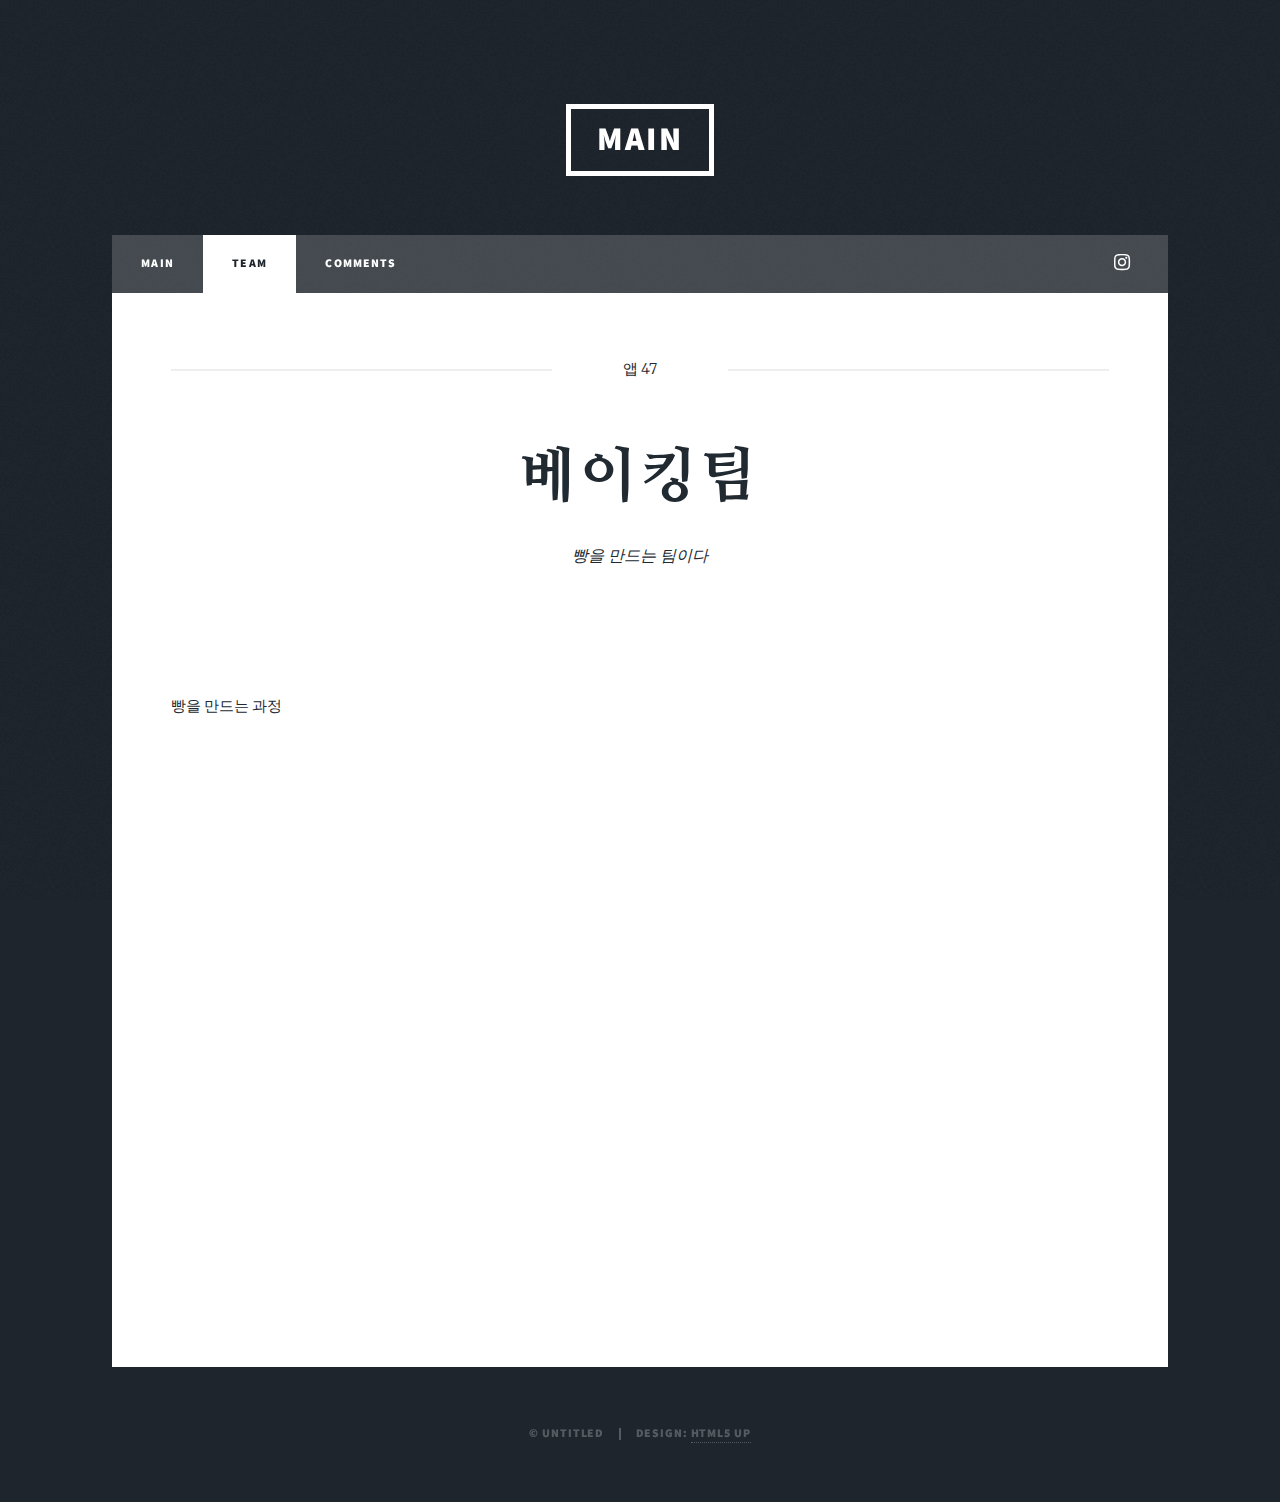
==== commit 32355534: "Add files via upload" ====
--- a/baking.html
+++ b/baking.html
@@ -25,21 +25,19 @@
 
 				<!-- Header -->
 					<header id="header">
-						<a href="index.html" class="logo">Massively</a>
+						<a href="index.html" class="logo">main</a>
 					</header>
+
 
 				<!-- Nav -->
 					<nav id="nav">
 						<ul class="links">
-							<li><a href="index.html">This is Massively</a></li>
-							<li class="active"><a href="generic.html">Generic Page</a></li>
-							<li><a href="elements.html">Elements Reference</a></li>
+							<li><a href="index.html">Main</a></li>
+							<li class="active" ><a href="team.html">team</a></li>
+							<li><a href="elements.html">comments</a></li>
 						</ul>
 						<ul class="icons">
-							<li><a href="#" class="icon brands fa-twitter"><span class="label">Twitter</span></a></li>
-							<li><a href="#" class="icon brands fa-facebook-f"><span class="label">Facebook</span></a></li>
-							<li><a href="#" class="icon brands fa-instagram"><span class="label">Instagram</span></a></li>
-							<li><a href="#" class="icon brands fa-github"><span class="label">GitHub</span></a></li>
+							<li><a href="https://www.instagram.com/yaeinhigh/" target="_blank" class="icon brands fa-instagram"><span class="label">Instagram</span></a></li>
 						</ul>
 					</nav>
 
--- a/assets/css/main.css
+++ b/assets/css/main.css
@@ -1,10 +1,10 @@
 @import url(fontawesome-all.min.css);
 @import url("https://fonts.googleapis.com/css?family=Merriweather:300,700,300italic,700italic|Source+Sans+Pro:900");
 
-/*
-	Massively by HTML5 UP
-	html5up.net | @ajlkn
-	Free for personal and commercial use under the CCA 3.0 license (html5up.net/license)
+/*
+	Massively by HTML5 UP
+	html5up.net | @ajlkn
+	Free for personal and commercial use under the CCA 3.0 license (html5up.net/license)
 */
 
 html, body, div, span, applet, object,
@@ -3234,7 +3234,7 @@
 			width: 100%;
 			height: 100%;
 			background-color: #212931;
-			background-image: url("../../images/overlay.png"), linear-gradient(0deg, rgba(0, 0, 0, 0.1), rgba(0, 0, 0, 0.1)), url("../../images/bg.jpg");
+			background-image: url("../../images/overlay.png"), linear-gradient(0deg, rgba(0, 0, 0, 0.1), rgba(0, 0, 0, 0.1)), url("https://images.unsplash.com/photo-1429198739803-7db875882052?ixlib=rb-1.2.1&ixid=MnwxMjA3fDB8MHxzZWFyY2h8Mnx8ZmFsbHxlbnwwfHwwfHw%3D&auto=format&fit=crop&w=500&q=60");
 			background-size: auto,								auto,														100% auto;
 			background-position: center,								center,														top center;
 			background-repeat: repeat,								no-repeat,													no-repeat;
@@ -3310,7 +3310,6 @@
 		cursor: default;
 		text-align: center;
 		z-index: 1;
-		min-height: 100vh;
 	}
 
 		#intro input, #intro select, #intro textarea {
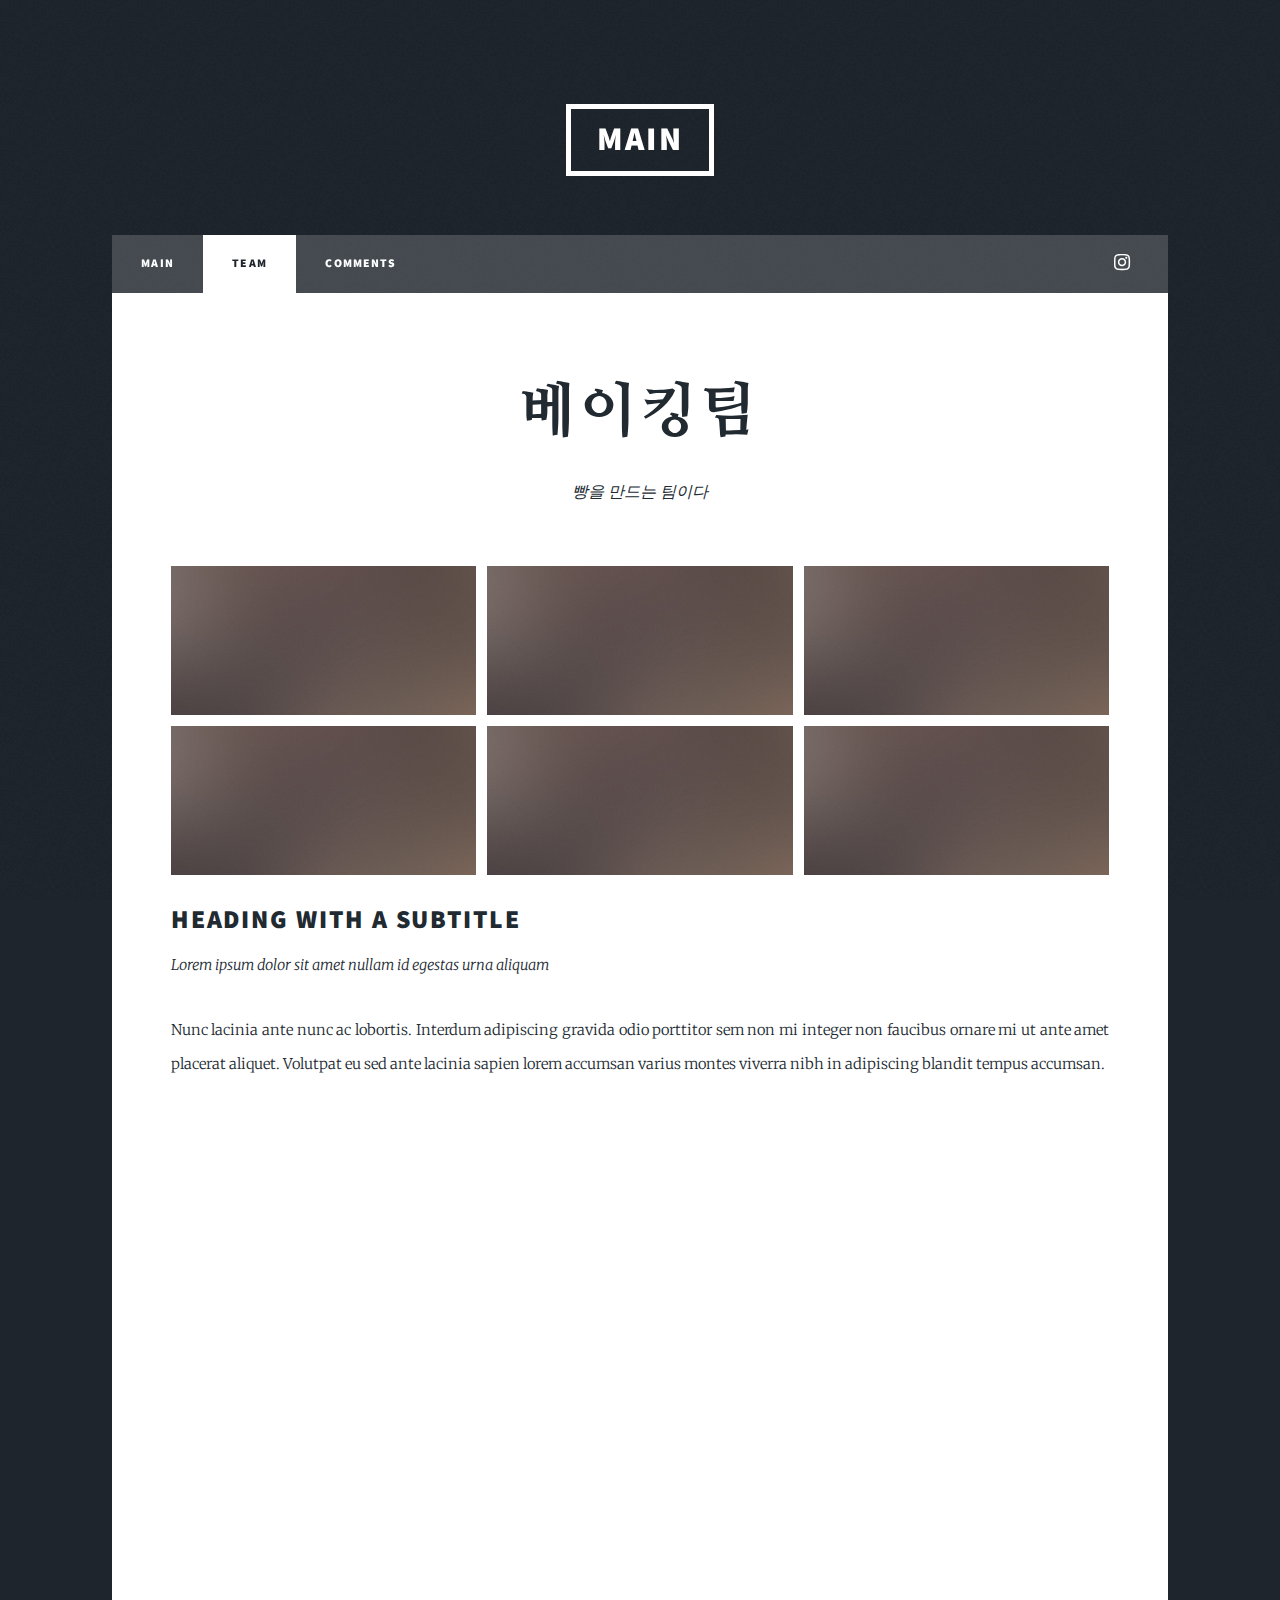
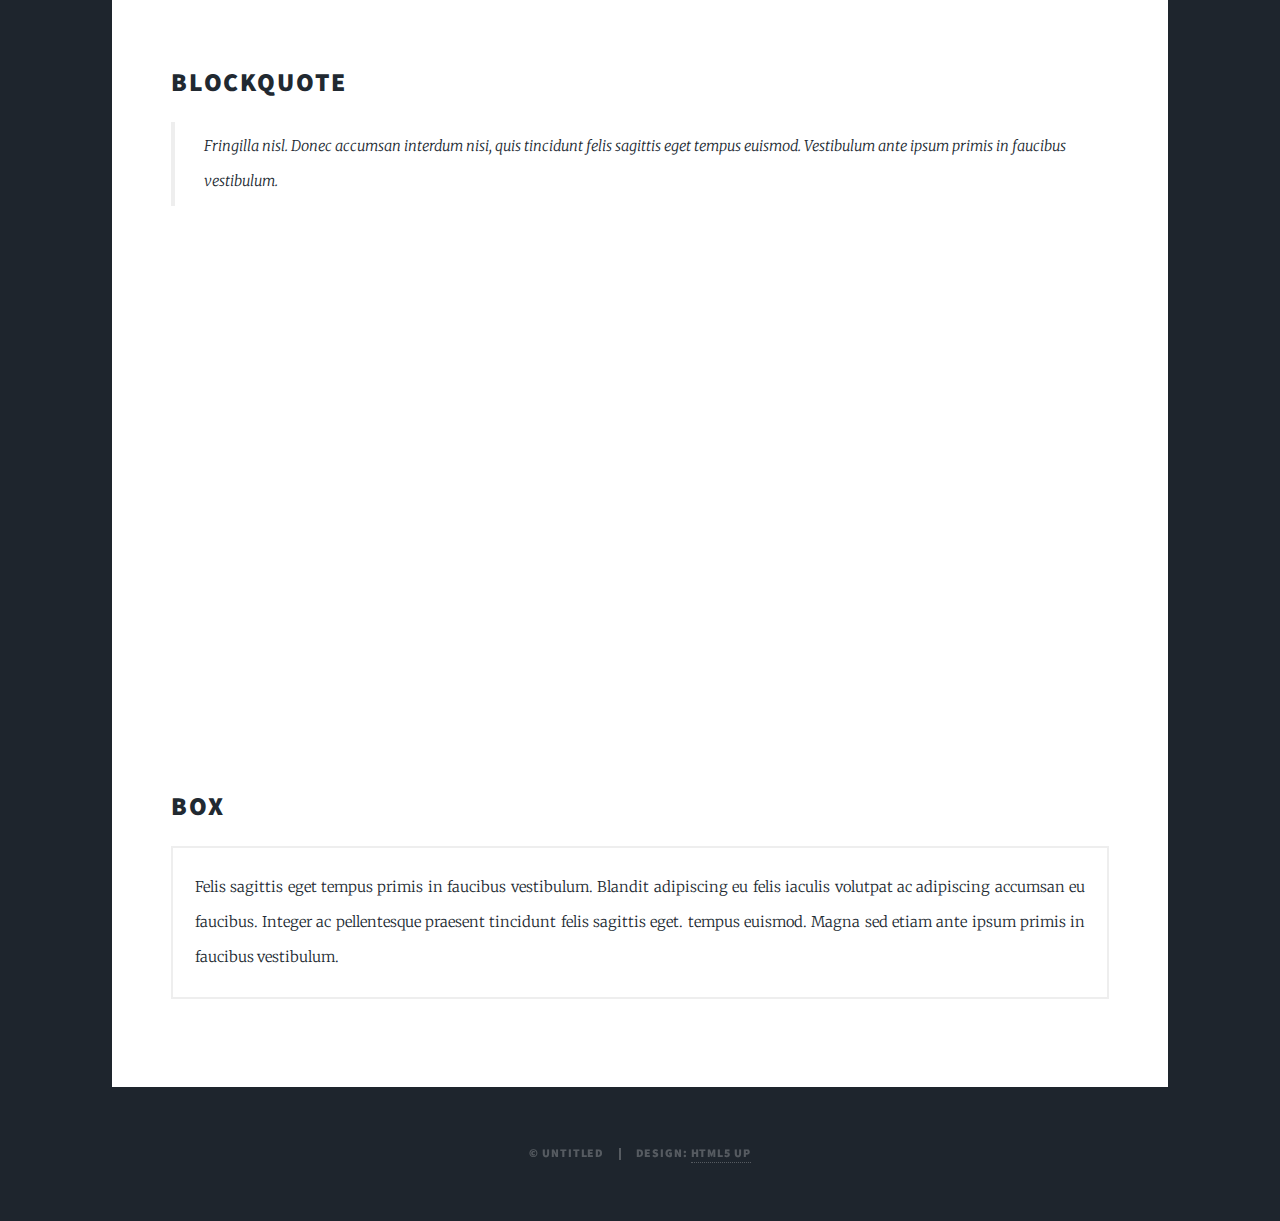
==== commit 9c914c73: "Add files via upload" ====
--- a/baking.html
+++ b/baking.html
@@ -47,24 +47,57 @@
 						<!-- Post -->
 							<section class="post">
 								<header class="major">
-									<span class="date">앱 47 </span>
                                      
 									<h1 class="NaNa">베이킹팀</h1>
 									<p>빵을 만드는 팀이다 </p>
 								</header>
-								<div class="image main"><img src="images/qpdlzld.jpg" alt="" /></div>
 								
-								<p>빵을 만드는 과정  </p>
+								<div class="box alt">
+									<div class="row gtr-50 gtr-uniform">
+										<div class="col-4"><span class="image fit"><img src="images/pic01.jpg" alt="" /></span></div>
+										<div class="col-4"><span class="image fit"><img src="images/pic01.jpg" alt="" /></span></div>
+										<div class="col-4"><span class="image fit"><img src="images/pic01.jpg" alt="" /></span></div>
+										<!-- Break -->
+										<div class="col-4"><span class="image fit"><img src="images/pic01.jpg" alt="" /></span></div>
+										<div class="col-4"><span class="image fit"><img src="images/pic01.jpg" alt="" /></span></div>
+										<div class="col-4"><span class="image fit"><img src="images/pic01.jpg" alt="" /></span></div>
+									</div>
+								</div>
 
 
-							<div class="wrap" style="width: 100%">
-							<div class="content" style="position: relative; padding-top: 56%; width: 100%">
-							<p><iframe allow="accelerometer; autoplay; clipboard-write; encrypted-media; gyroscope; picture-in-picture" allowfullscreen="" frameborder="0" height="350vw" src="https://www.youtube.com/embed/q-JCT8o-8_4
-							" style="position: absolute; top: 0px; left: 0px; width: 100%; height: 100%" width="100%"></iframe></p>
-							</div>
-							</div>
-                             <p>
+								<header>
+									<h2>Heading with a Subtitle</h2>
+									<p>Lorem ipsum dolor sit amet nullam id egestas urna aliquam</p>
+								</header>
+								<p>Nunc lacinia ante nunc ac lobortis. Interdum adipiscing gravida odio porttitor sem non mi integer non faucibus ornare mi ut ante amet placerat aliquet. Volutpat eu sed ante lacinia sapien lorem accumsan varius montes viverra nibh in adipiscing blandit tempus accumsan.</p>
 
+
+								<div class="wrap" style="width: 100%">
+									<div class="content" style="position: relative; padding-top: 56%; width: 100%">
+										<p><iframe allow="accelerometer; autoplay; clipboard-write; encrypted-media; gyroscope; picture-in-picture" allowfullscreen="" frameborder="0" height="350vw" src="https://www.youtube.com/embed/WYVcWPer2f
+										" style="position: absolute; top: 0px; left: 0px; width: 100%; height: 100%" width="100%"></iframe></p>
+									</div>
+								</div>
+
+
+							<!-- Blockquote -->
+								<h2>Blockquote</h2>
+								<blockquote>Fringilla nisl. Donec accumsan interdum nisi, quis tincidunt felis sagittis eget tempus euismod. Vestibulum ante ipsum primis in faucibus vestibulum. </blockquote>
+
+
+
+								<div class="wrap" style="width: 100%">
+									<div class="content" style="position: relative; padding-top: 56%; width: 100%">
+										<p><iframe allow="accelerometer; autoplay; clipboard-write; encrypted-media; gyroscope; picture-in-picture" allowfullscreen="" frameborder="0" height="350vw" src="https://www.youtube.com/embed/iToqE5xbwp
+										" style="position: absolute; top: 0px; left: 0px; width: 100%; height: 100%" width="100%"></iframe></p>
+									</div>
+								</div>
+
+							<!-- Box -->
+									<h2>Box</h2>
+									<div class="box">
+										<p>Felis sagittis eget tempus primis in faucibus vestibulum. Blandit adipiscing eu felis iaculis volutpat ac adipiscing accumsan eu faucibus. Integer ac pellentesque praesent tincidunt felis sagittis eget. tempus euismod. Magna sed etiam ante ipsum primis in faucibus vestibulum. </p>
+									</div>
 
 							</section>
 
